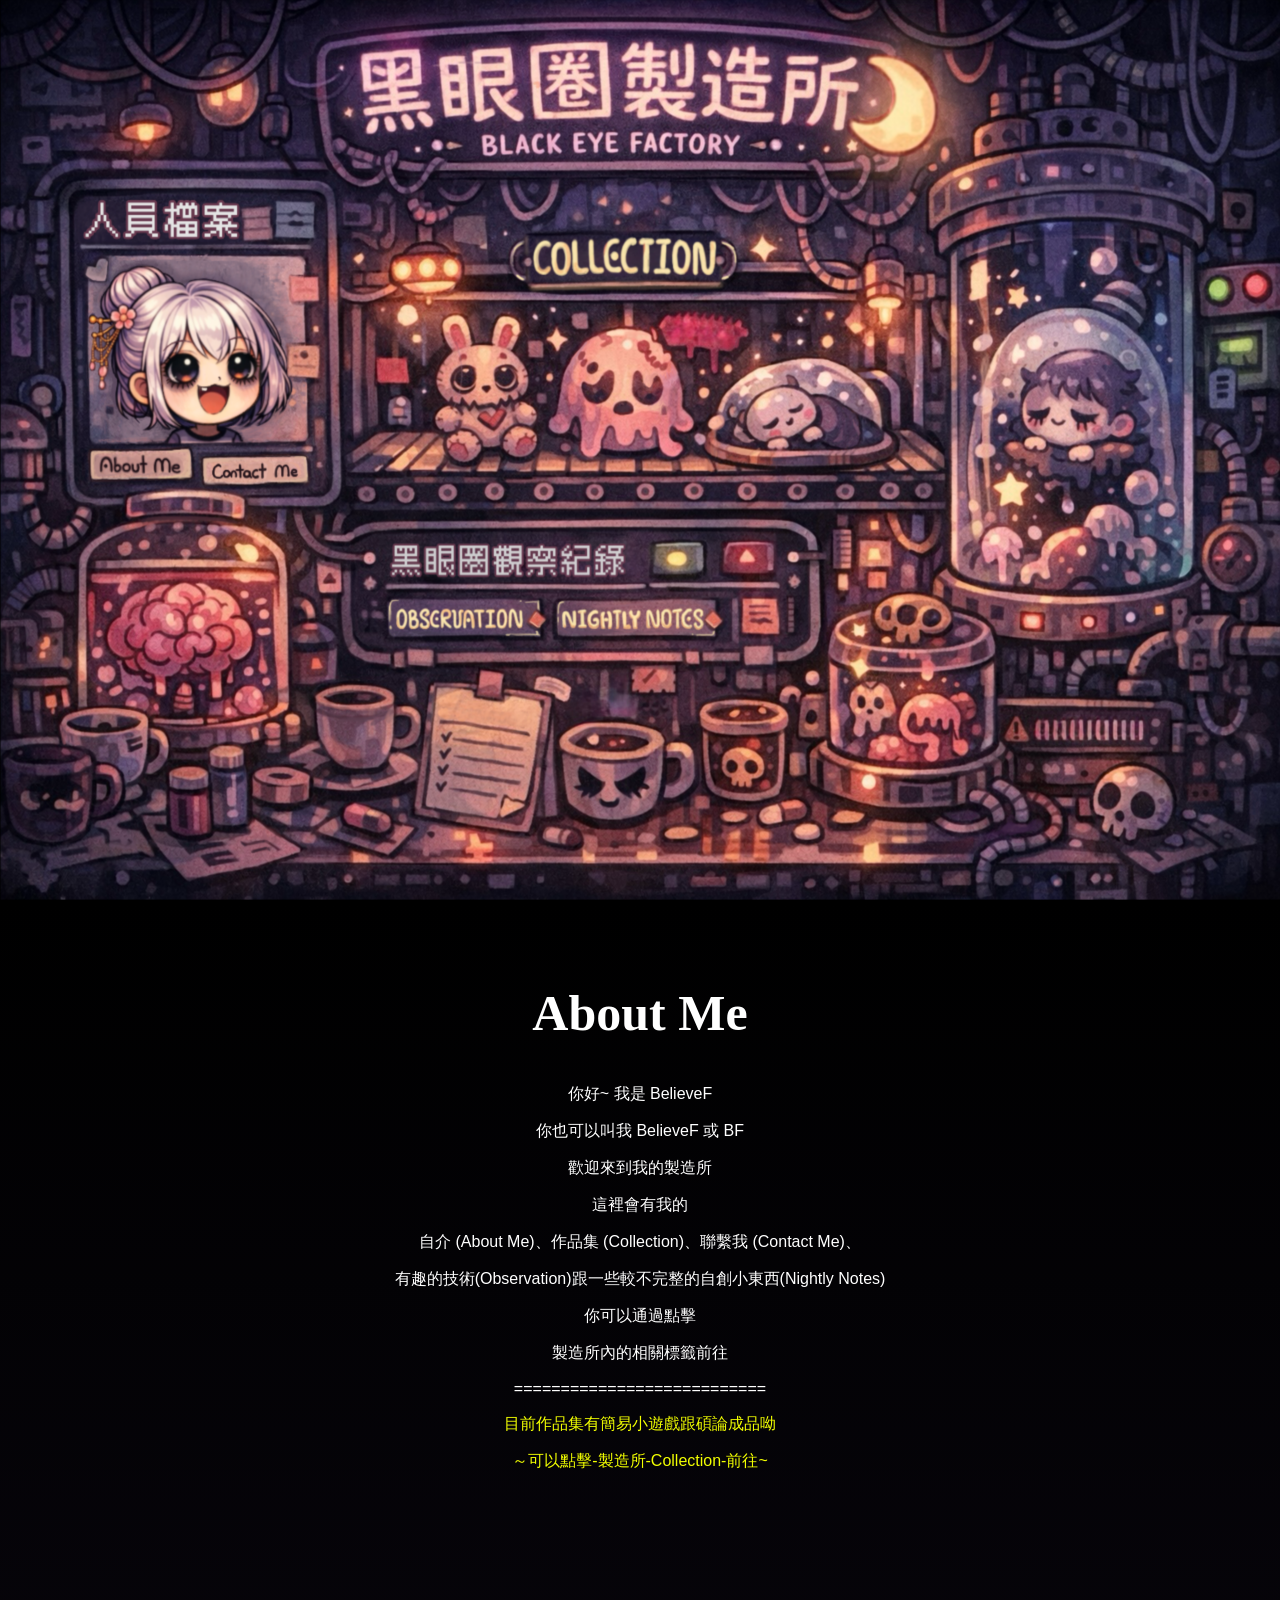
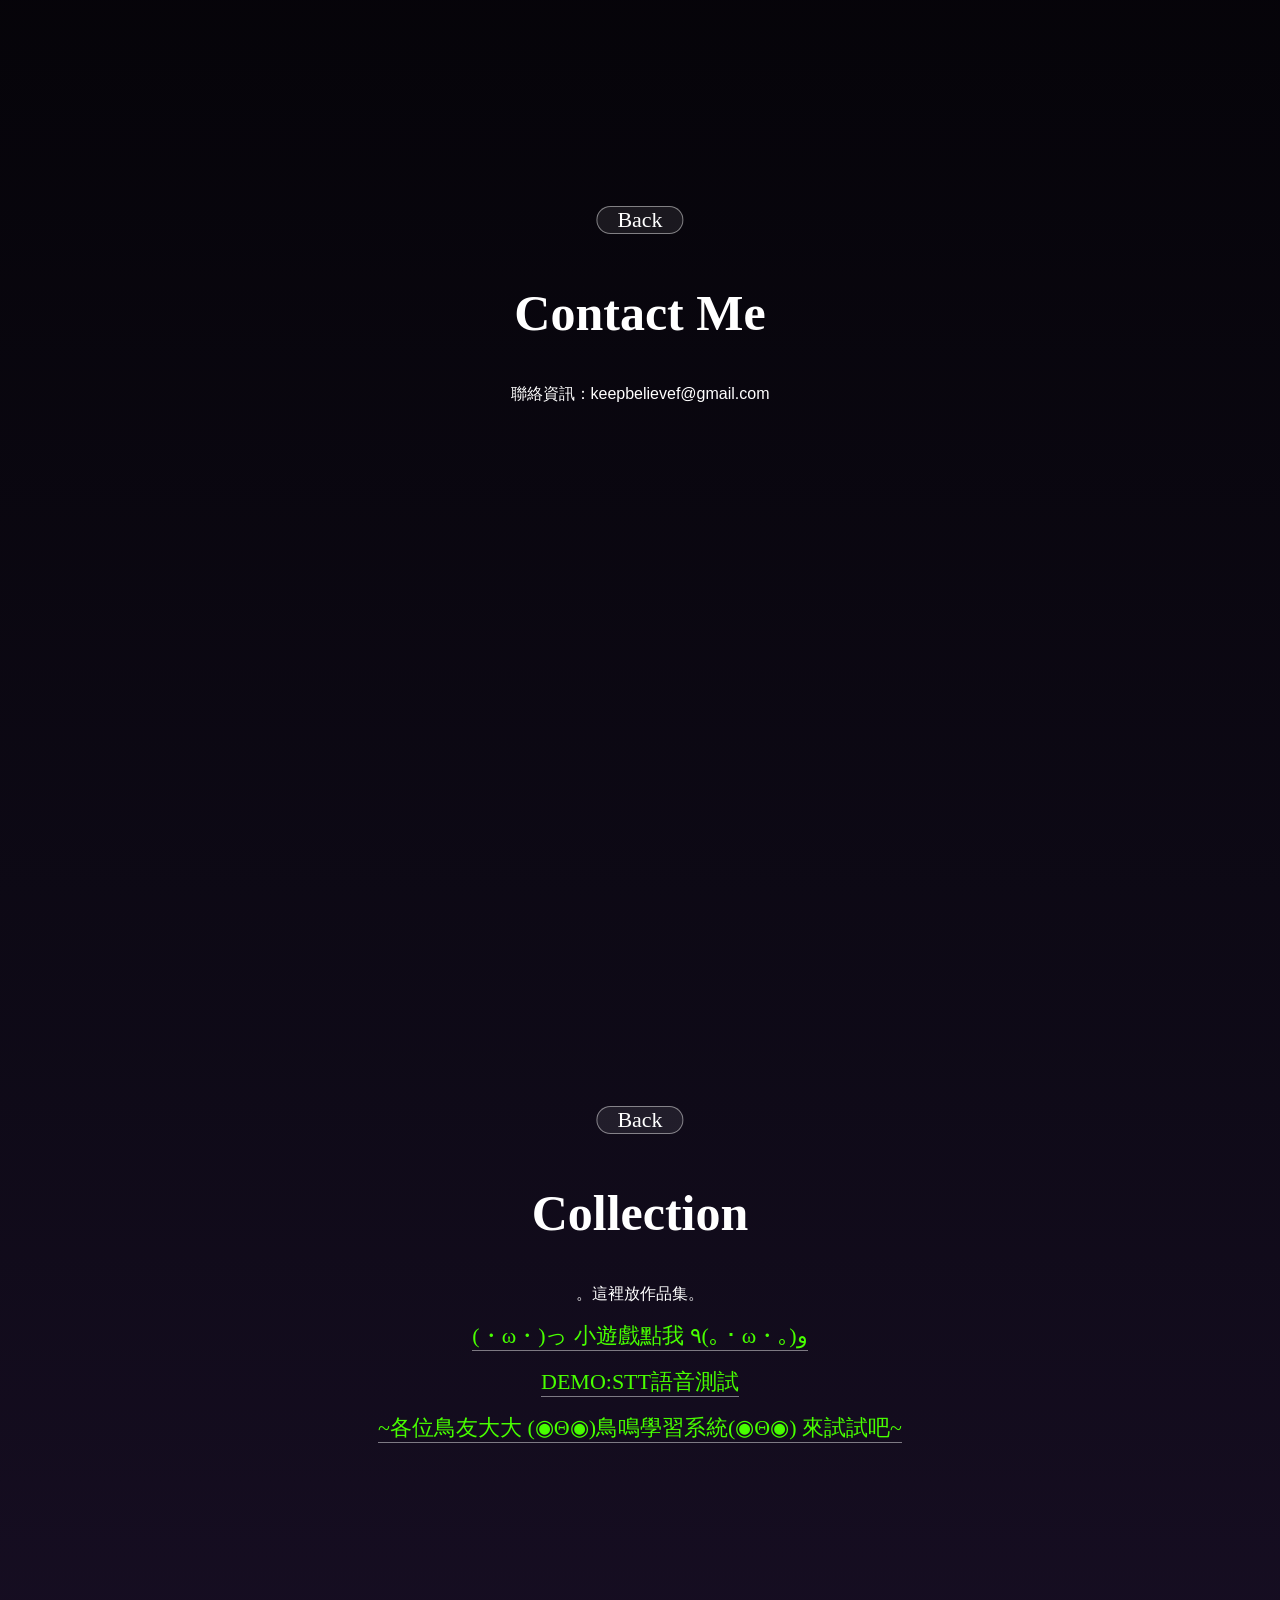
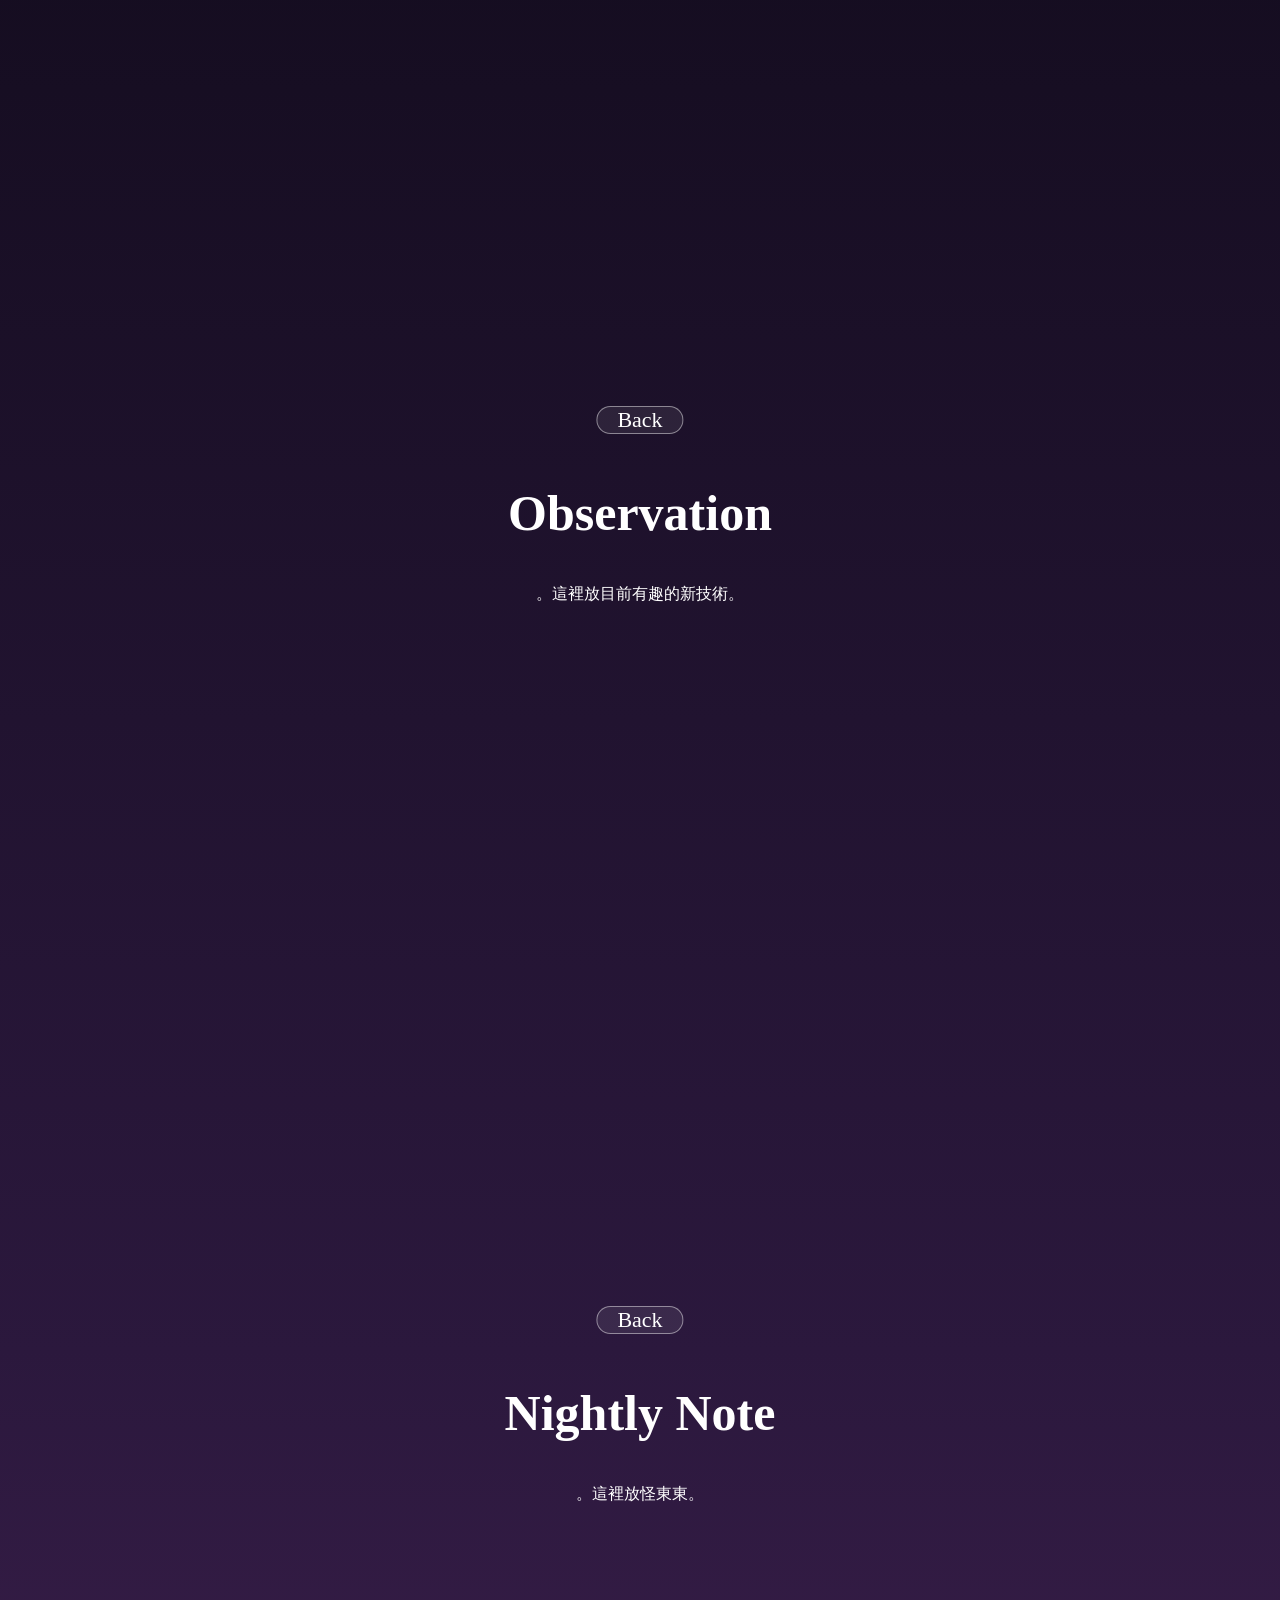
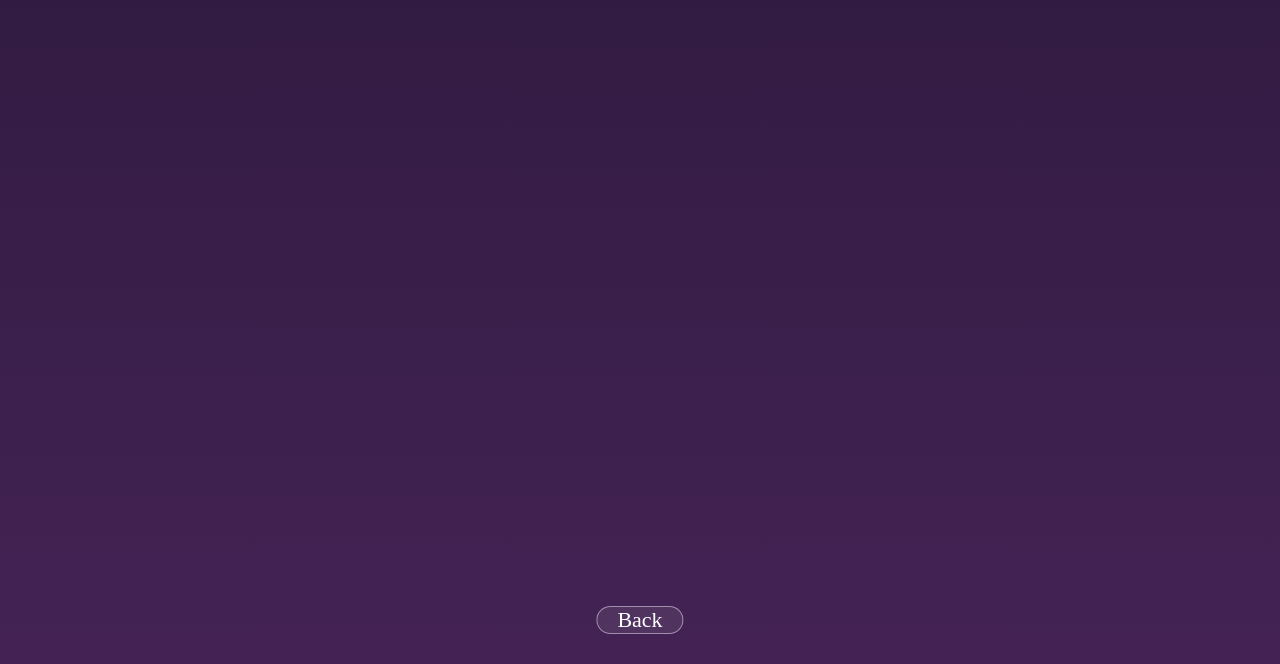
==== index.html @ 5262e056 "BF的黑眼圈製造所" ====
<!DOCTYPE html>
<html lang="zh-Hant">
    
<head>
    <!-- 設定網頁文字編碼，避免中文亂碼 -->
    <meta charset="utf-8" />
    <!-- 讓網頁在手機、平板、電腦上都能正常縮放 -->
    <meta name="viewport" content="width=device-width, initial-scale=1" />
    <!-- 瀏覽器分頁左上角的小圖示 -->
    <link rel="icon" href="./assets/BF_Avatar_Icon.png" />
    <!-- 網頁標題 -->
    <title>KeepBelieveF 的黑眼圈製造所</title>
    <!-- 連接外部 CSS 樣式表 -->
    <link rel="stylesheet" href="styles.css" />
</head>

<body>
    <!-- 整個頁面的主要內容外層 -->
    <main class="Page">
        <!-- 首頁主視覺區塊 -- 背景圖和 SVG 按鈕層都放在這裡 -->
        <section id="HeroPage" class="HeroPage">
            <!-- 主背景圖 -->
            <img
            class="MainBackground"
            src="./assets/1920x1080/BEF_MainBackground_1920x1080.png"
            alt="主背景圖" />
            <!-- SVG 按鈕熱區圖層 -- 這層會疊在背景圖上面 -- viewBox 要跟你的背景設計座標一致，這裡用 1920 x 1080 -->
            <svg
            class="ButtonLayer"
            viewBox="0 0 1920 1080"
            preserveAspectRatio="none"
            aria-label="按鈕或互動圖層">
                <!-- 月亮動次動 -->
                <image href="./assets/1920x1080/BEF_Amin_Star_1920x1080.png"
                class="FloatingDecoration"
                x="-130"
                y="-470"
                width="2100"
                height="2100"
                preserveAspectRatio="xMidYMid meet" 
                alt="裝飾動圖" />
                <!-- 按鈕熱區 -- 點擊後會跳到下面 id= 的區塊 -->
                <a href="#AboutMe" class="AboutTheButton" aria-label="About Me">
                    <rect
                    class="ButtonShape"
                    x="135"
                    y="538"
                    width="153"
                    height="40"
                    rx="10"></rect></a>
                <a href="#ContactMe" class="AboutTheButton" aria-label="Contact Me">
                    <rect
                    class="ButtonShape"
                    x="300"
                    y="543"
                    width="163"
                    height="40"
                    rx="10"></rect></a>
                <a href="#Collection" class="AboutTheButton" aria-label="Collection">
                    <rect
                    class="ButtonShape"
                    x="800"
                    y="280"
                    width="280"
                    height="70"
                    rx="10"></rect></a>
                <a href="#Observation" class="AboutTheButton" aria-label="Observation">
                    <rect
                    class="ButtonShape"
                    x="580"
                    y="718"
                    width="240"
                    height="46"
                    rx="10"></rect></a>
                <a href="#NightlyNote" class="AboutTheButton" aria-label="NightlyNote">
                    <rect
                    class="ButtonShape"
                    x="832"
                    y="719"
                    width="252"
                    height="46"
                    rx="10"></rect></a>
            </svg>
        </section>
        
        <!-- 熱區內容區 -- 上面的熱區點下去，會跳到這裡 -->
        <div class="AllContentArea">
            <section id="AboutMe" class="ContentSection">
                <div class="ContentSectionInner">
                    <center>
                        <h1>About Me</h1>
                        <div class="EngilshStyleSetting_1">
                            <p>你好~ 我是 BelieveF</p>
                            <p>你也可以叫我 BelieveF 或 BF</p>
                            <p>歡迎來到我的製造所</p>
                            <p>這裡會有我的</p>
                            </p>自介 (About Me)、作品集 (Collection)、聯繫我 (Contact Me)、</p>
                            </p>有趣的技術(Observation)跟一些較不完整的自創小東西(Nightly Notes)</p>
                            <p>你可以通過點擊</p>
                            <p>製造所內的相關標籤前往</p>
                            <p>===========================</p>
                            <div class="ForImportantColor_1">
                            <p>目前作品集有簡易小遊戲跟碩論成品呦</p>
                            <p>～可以點擊-製造所-Collection-前往~</p>
                            </div>
                        </div>
                    </center>
                </div>
                <center><a href="#HeroPage" class="BackToHeroPageBotton">Back</a></center>
            </section>

            <section id="ContactMe" class="ContentSection">
                <div class="ContentSectionInner">
                    <center>
                        <h1>Contact Me</h1>
                        <div class="EngilshStyleSetting_1">
                            <p>聯絡資訊：keepbelievef@gmail.com</p>
                        </div>
                    </center>
                </div>    
                <center><a href="#HeroPage" class="BackToHeroPageBotton">Back</a></center>
            </section>
            
            <section id="Collection" class="ContentSection">
                <div class="ContentSectionInner">
                    <center>
                        <h1>Collection</h1>
                        <p>。這裡放作品集。</p>
                        <!--  小遊戲連結1 -->
                        <p><a href="tetris.html" class="MiniGameLink">(・ω・)っ 小遊戲點我 ٩(｡・ω・｡)و</a></p>
                        <p><a href="TalkTesting.html" class="MiniGameLink">DEMO:STT語音測試</a></p>
                        <p><a href="https://bbxr.org/~std50/" class="MiniGameLink">~各位鳥友大大 (◉Θ◉)鳥鳴學習系統(◉Θ◉) 來試試吧~</p>
                    </center>                    
                </div>
                <center><a href="#HeroPage" class="BackToHeroPageBotton">Back</a></center>
            </section>
            
                <section id="Observation" class="ContentSection">
                    <div class="ContentSectionInner">
                        <center>
                            <h1>Observation</h1>
                            <p>。這裡放目前有趣的新技術。</p>
                        </center>
                    </div>
                <center><a href="#HeroPage" class="BackToHeroPageBotton">Back</a></center>
            </section>
            
            <section id="NightlyNote" class="ContentSection">
                <div class="ContentSectionInner">
                    <center>
                        <h1>Nightly Note</h1>
                        <p>。這裡放怪東東。</p>
                    </center>                
                </div>
                <center><a href="#HeroPage" class="BackToHeroPageBotton">Back</a></center>
            </section>
        </div>

    </main>

</body>

</html>
---- styles.css ----
html, body{
    margin: 0;
    padding: 0;
    width: 100%;
    height: 100%;
    background-color: black; /* 整個頁面背景改黑色 */
}
/* 避免尺寸計算亂掉 */
*{                           /*萬用選擇器--整個頁面所有元素都套用*/
    box-sizing: border-box;
    cursor: url("assets/BEF_Cursor_64x64_Min.png") 2 2, auto;  /*設定滑鼠游標樣式 -- x=0 y=0 是用圖片的左上角當成點擊點*/
}

/* 整個首頁主視覺區，當作定位基準 */
.HeroPage{
    position: relative;
    width: 100%;
    height: 100vh;
    overflow: hidden;
    background-color: black;
}
/* 背景圖：拉伸 */
.MainBackground{
    position: absolute;
    top: 0;
    left: 0;
    display: block;
    width: 100%;
    height: 100%;
    object-fit: fill;      /* 保持比例，完整顯示 */
    object-position: center;  /* 置中 */
}

/*動圖*/
.FloatingDecoration{
    transform-box: fill-box;
    transform-origin: center center;
    animation: MoonSwing 5.5s ease-in-out infinite;
    pointer-events: none;
}
@keyframes MoonSwing{
    0%{
        transform: rotate(-0.5deg);
    }
    50%{
        transform: rotate(0.8deg);
    }
    100%{
        transform: rotate(-0.5deg);
    }
}

/* SVG 按鈕層，整層蓋在背景圖上 */
.ButtonLayer{
    position: absolute;
    top: 0;
    left: 0;
    width: 100%;
    height: 100%;
    z-index: 3;
}
/* 先保留你測試按鈕熱區的樣式 */
.ButtonShape{
    fill: rgba(255, 255, 255, 0);/* 底色色彩透明 */
    stroke: rgba(255, 255, 255, 0);/* 外框色彩透明 */
    stroke-width: 2;
}

/* 下面內容區 -- 各要一同設定時 */
.AllContentArea{
background: linear-gradient(
    to bottom,
    #000000d8 0%,
    #100b1ae1 38%,
    #1a1028d1 50%,
    #2b183d 80%,
    #442354 100%
);
    padding-top: 5%;
}
/* 下面內容區 -- 每區單獨設定 */
.ContentSection{
    /*background-color: black;*/
    position: relative;
    width: 100%;
    min-height: 100vh;
    color: white;
    padding: 20px 20px 40px 20px;
    box-sizing: border-box;
    h1{
        margin-top: -5px;
        font-size: 50px;
    }
    p{
        font-size: 16px;
    }
}
.ContentSectionInner{
    width: 100%;
    padding: 5px 30px 10px 30px;
    box-sizing: border-box;
}

.BackToHeroPageBotton{
    position: absolute; /* Back 可以直接貼在這個區塊底部 */
    left: 50%; /* 先移到中間 */
    bottom: 30px; /* 離底部 30px */
    transform: translateX(-50%); /* 再往左拉自己一半，變成真正置中 */
    display: inline-block;
    margin-top: 20px;
    padding: 0px 20px;
    font-size: 22px;
    color: white;
    text-decoration: none;
    background-color: rgba(255, 255, 255, 0.08);
    border: 1px solid rgba(255, 255, 255, 0.45);
    border-radius: 999px;
}

.EngilshStyleSetting_1{ /* 英文字風格_1 */
    font-family: "Comic Sans MS", sans-serif;
    size: 20px;
}
.ForImportantColor_1{/* 重要文字的顏色_1 */
    color: #f2ff00;
    size: 20px;
}

/* 小遊戲點我的樣式 */
.MiniGameLink{
    color: rgb(72, 255, 0);
    font-size: 22px;
    text-decoration: none;
    border-bottom: 1px solid rgba(255,255,255,0.45);
    padding-bottom: 2px;
    transition: 0.2s ease;
}
.MiniGameLink:hover{
    color: #f2ff00;
    border-bottom: 1px solid rgba(251, 255, 0, 0.9);
}


/* 色卡測試 */
/* 
background: linear-gradient(
    to bottom,
    #3b2354 0%,
    #2a183d 28%,
    #1a1028 55%,
    #0b0812 82%,
    #000000 100%
);
background: linear-gradient(
    to bottom,
    #4a243f 0%,
    #32182d 30%,
    #1d101c 58%,
    #0b070c 84%,
    #000000 100%
);
background: linear-gradient(
    to bottom,
    #2d2a5a 0%,
    #201d42 30%,
    #15122b 58%,
    #090814 84%,
    #000000 100%
);
background: linear-gradient(
    to bottom,
    #5a2f5c 0%,
    #3f2143 30%,
    #241428 58%,
    #0d090f 84%,
    #000000 100%
);
background: linear-gradient(
    to bottom,
    #312046 0%,
    #221731 30%,
    #16101f 58%,
    #09070d 84%,
    #000000 100%
);
background: linear-gradient(
    to bottom,
    #4b2d46 0%,
    #342033 28%,
    #21141d 55%,
    #0d090c 82%,
    #000000 100%
);
*/
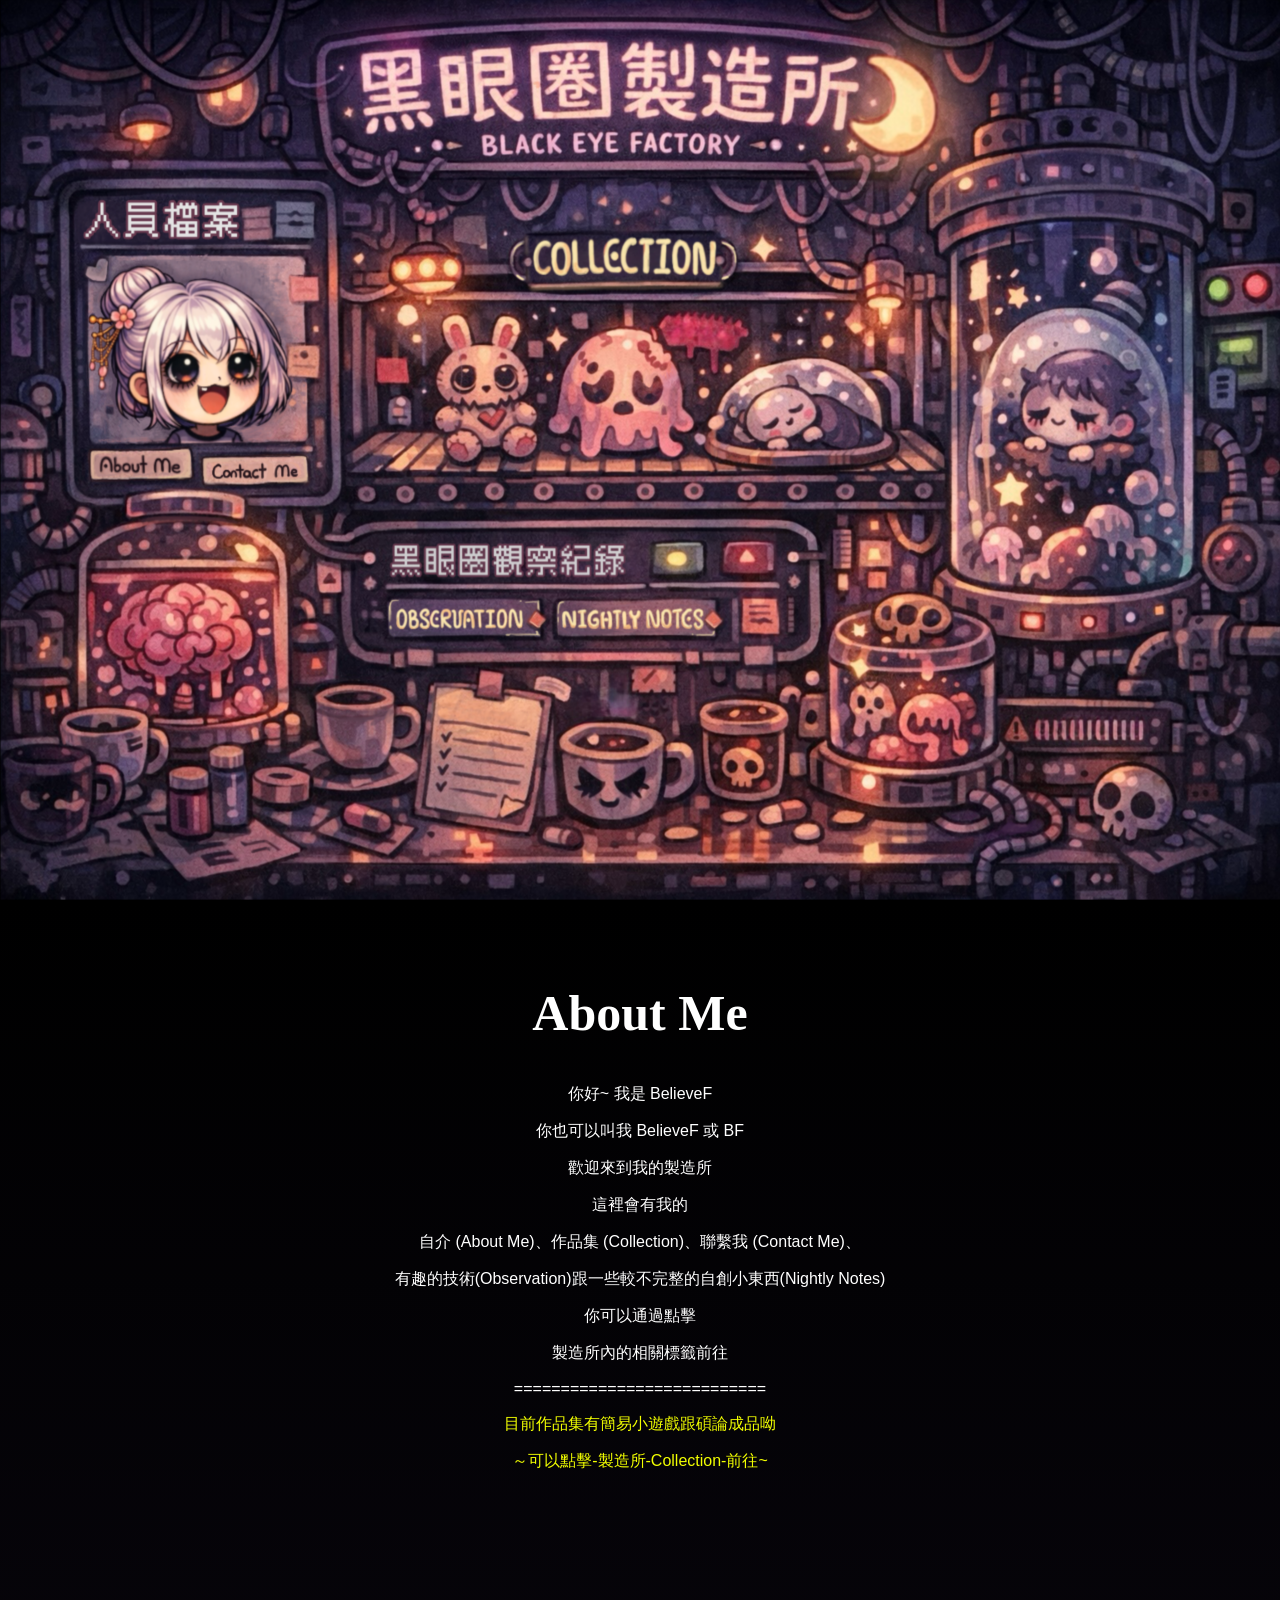
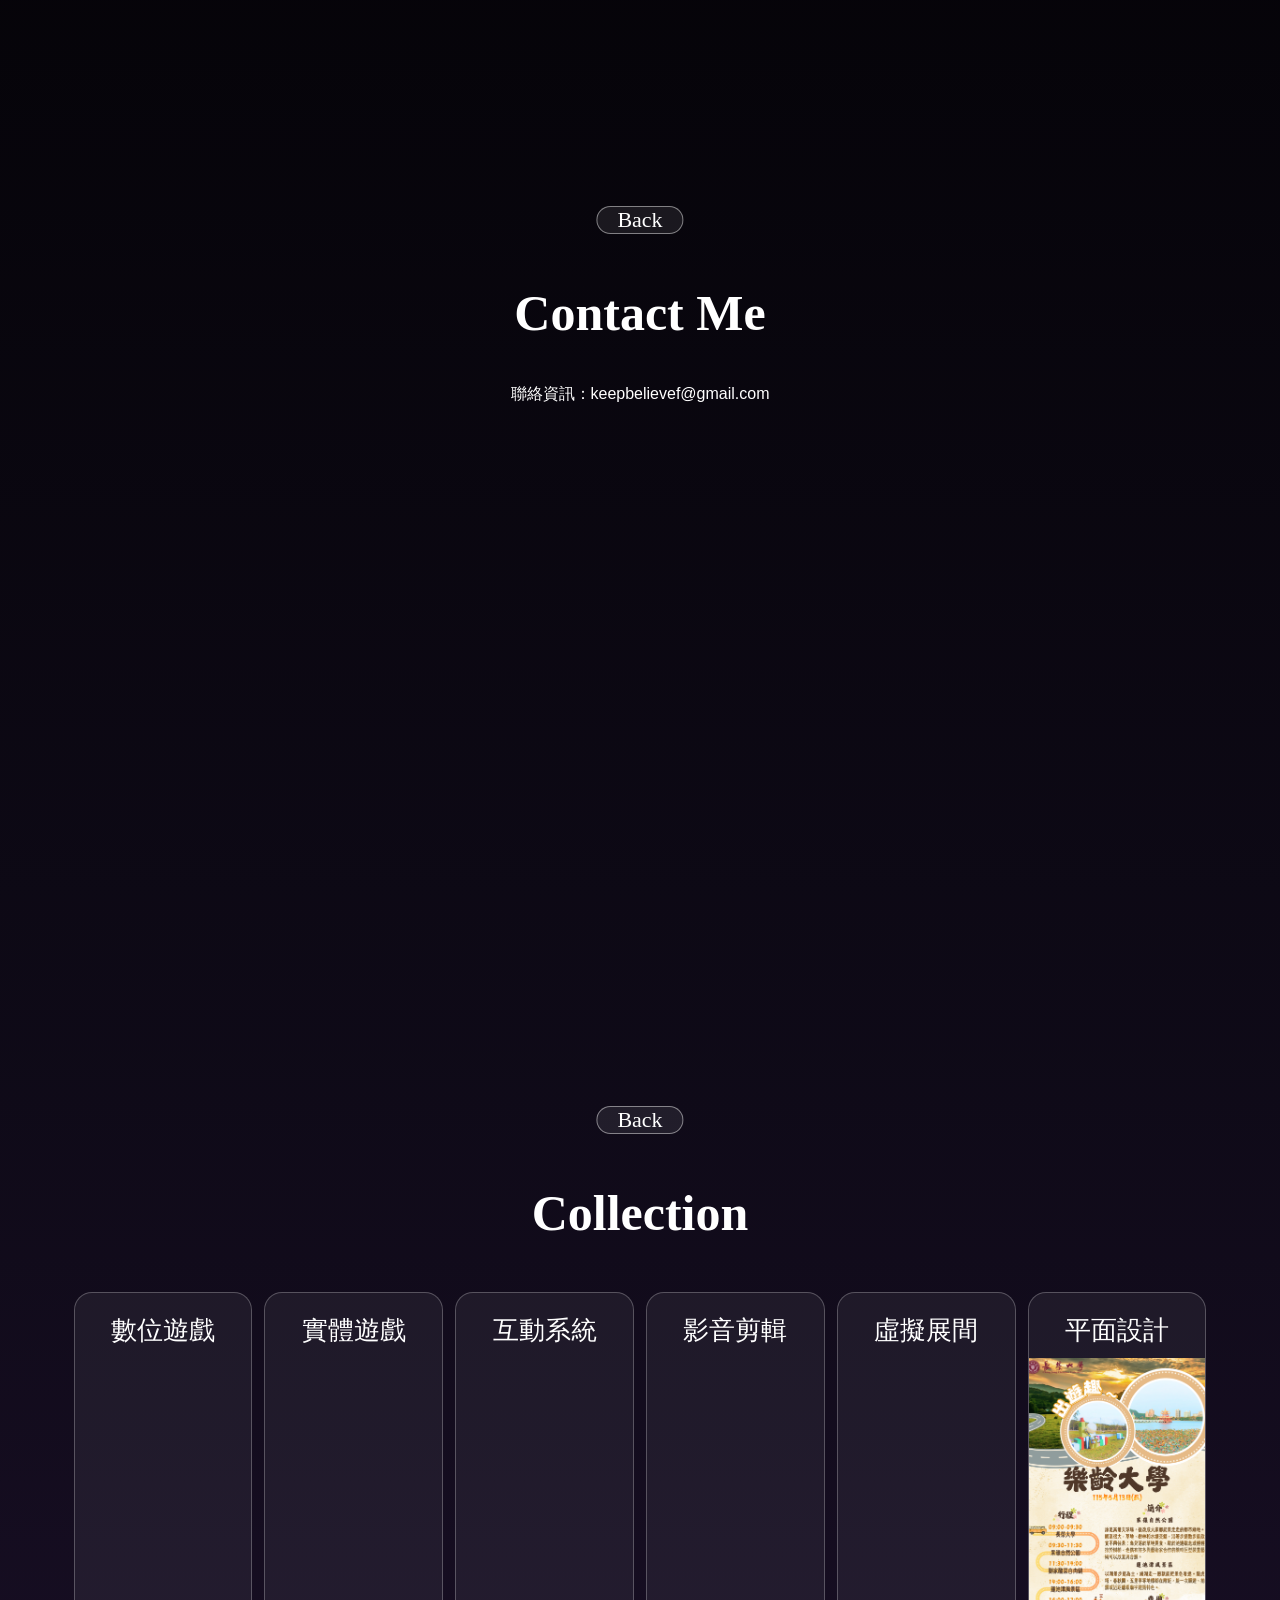
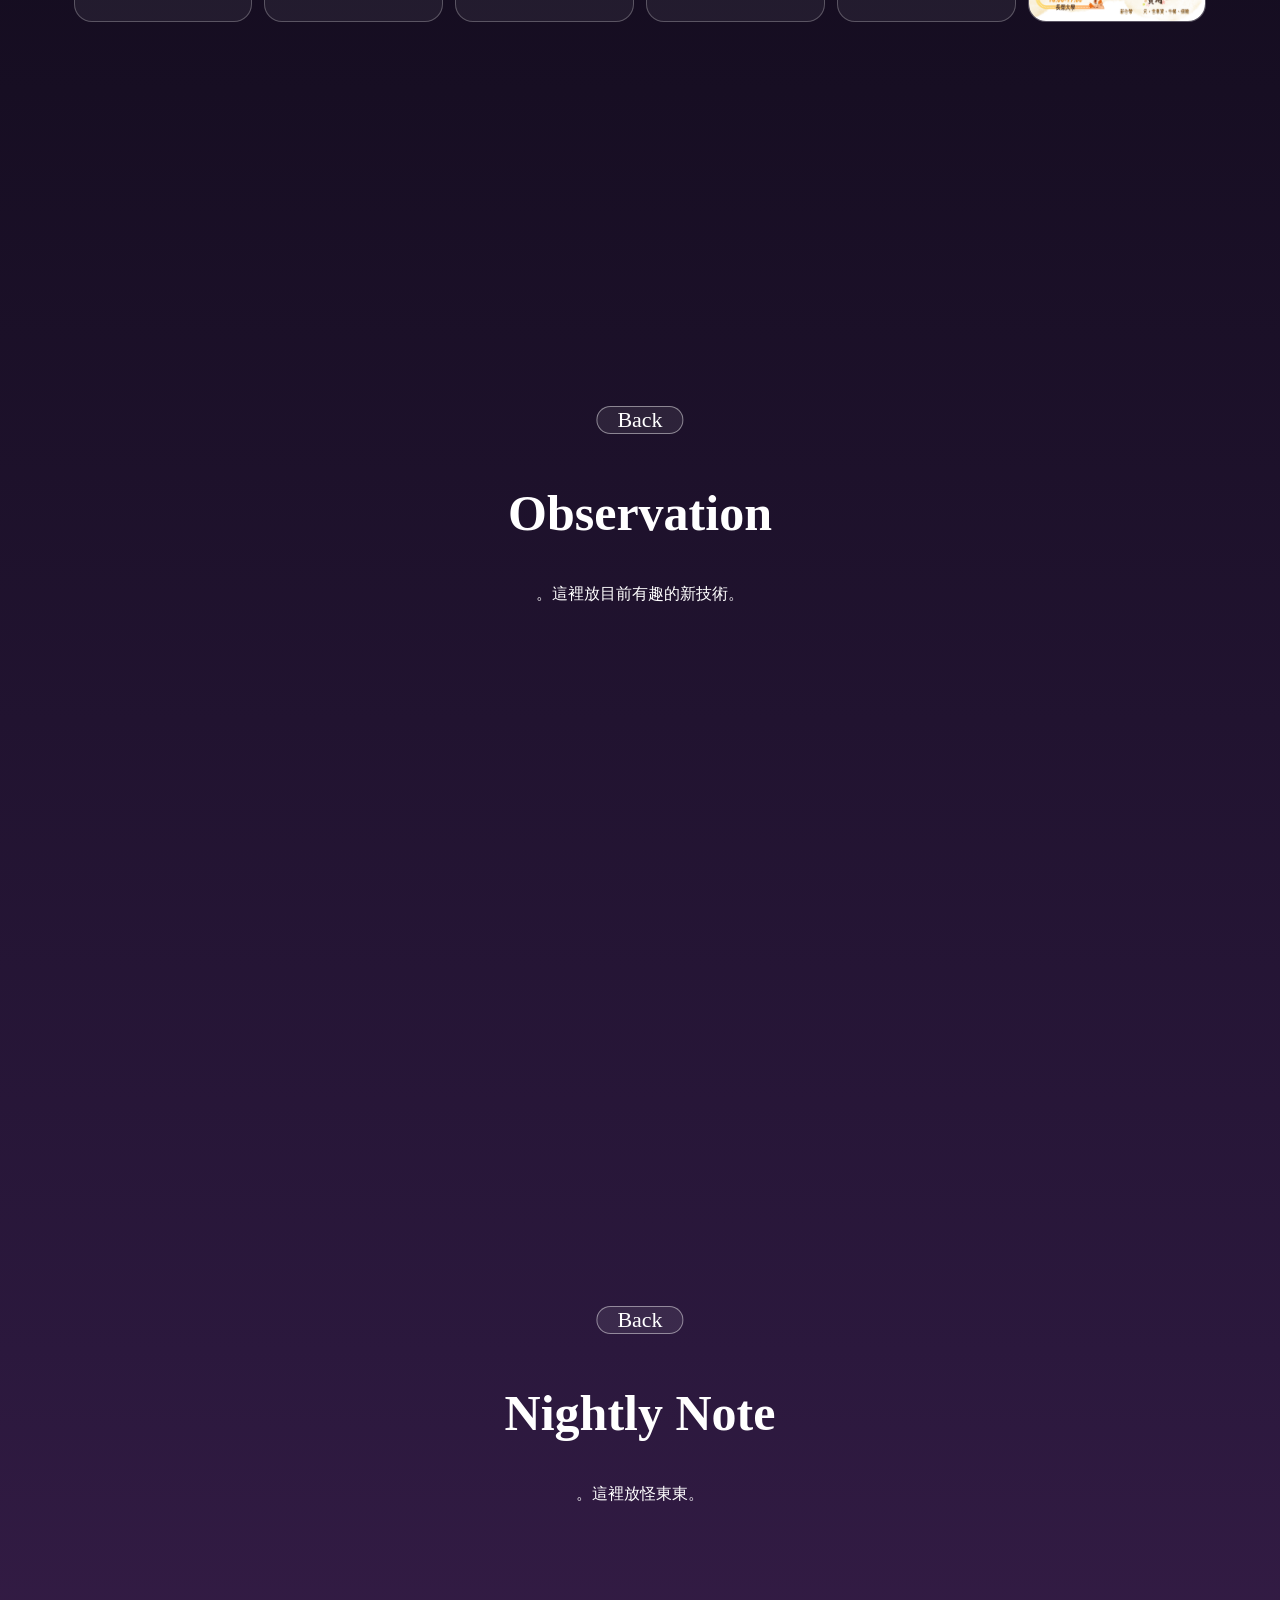
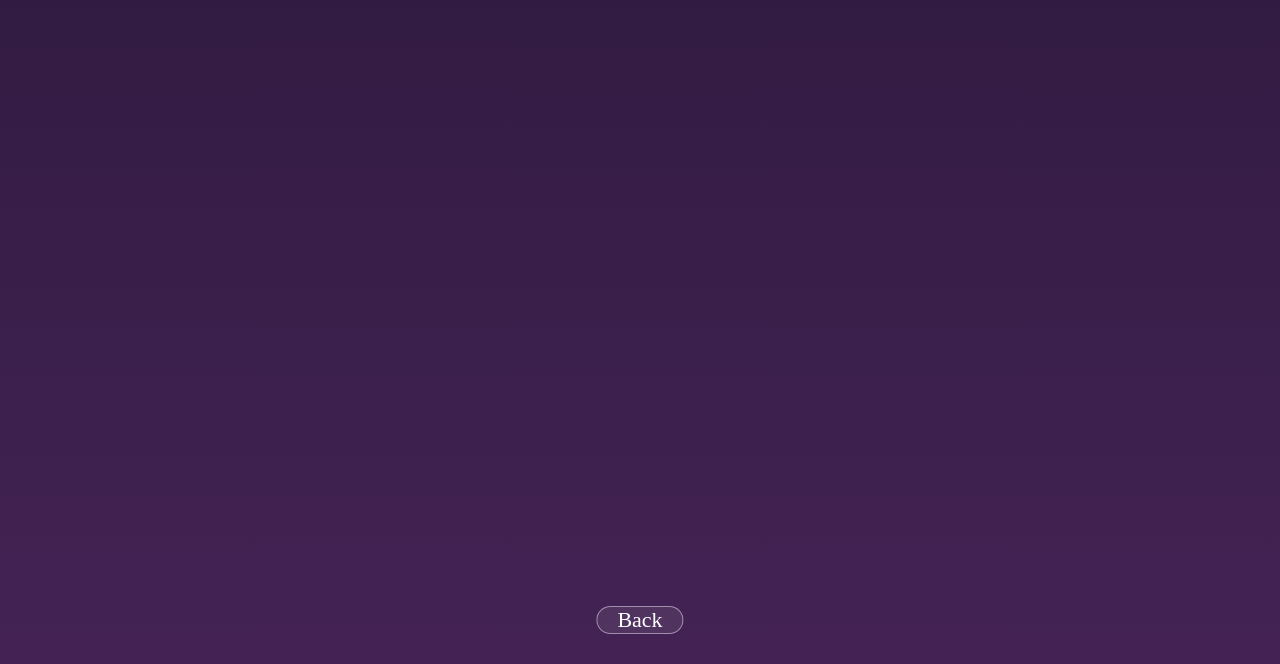
==== commit b8d189f5: "作品集大更新" ====
--- a/index.html
+++ b/index.html
@@ -123,19 +123,106 @@
             
             <section id="Collection" class="ContentSection">
                 <div class="ContentSectionInner">
-                    <center>
-                        <h1>Collection</h1>
-                        <p>。這裡放作品集。</p>
-                        <!--  小遊戲連結1 -->
-                        <p><a href="tetris.html" class="MiniGameLink">(・ω・)っ 小遊戲點我 ٩(｡・ω・｡)و</a></p>
-                        <p><a href="TalkTesting.html" class="MiniGameLink">DEMO:STT語音測試</a></p>
-                        <p><a href="https://bbxr.org/~std50/" class="MiniGameLink">~各位鳥友大大 (◉Θ◉)鳥鳴學習系統(◉Θ◉) 來試試吧~</p>
-                    </center>                    
+                    <h1 class="CollectionTitle">Collection</h1>
+                    <div class="CollectionCards">
+
+                        <!-- 數位遊戲 -->
+                        <div class="CollectionCard" data-category="digital">
+                            <iframe
+                                class="CollectionCardVideo"
+                                src="https://www.youtube.com/embed/nrSEujO8eMo?autoplay=1&mute=1&loop=1&playlist=nrSEujO8eMo&controls=0&playsinline=1"
+                                title="數位遊戲"
+                                allow="autoplay; encrypted-media">
+                            </iframe>
+
+                            <span>數位遊戲</span>
+                        </div>
+
+
+                        <!-- 實體遊戲 -->
+                        <div class="CollectionCard" data-category="boardgame">
+                            <iframe
+                                class="CollectionCardVideo"
+                                src="https://www.youtube.com/embed/Iu0oEmscBi4?autoplay=1&mute=1&loop=1&playlist=Iu0oEmscBi4&controls=0&playsinline=1"
+                                title="實體遊戲"
+                                allow="autoplay; encrypted-media">
+                            </iframe>
+
+                            <span>實體遊戲</span>
+                        </div>
+
+                        <!-- 互動系統 -->
+                        <div class="CollectionCard" data-category="interactive">
+
+                            <iframe
+                                class="CollectionCardVideo"
+                                src="https://www.youtube.com/embed/yjhtHv-y3pU?autoplay=1&mute=1&loop=1&playlist=yjhtHv-y3pU&controls=0&playsinline=1"
+                                title="互動系統"
+                                allow="autoplay; encrypted-media">
+                            </iframe>
+
+                            <span>互動系統</span>
+                        </div>
+
+                        <!-- 影音剪輯 -->
+                        <div class="CollectionCard" data-category="video">
+                            <iframe
+                                class="CollectionCardVideo"
+                                src="https://www.youtube.com/embed/-NbW2Zpxgjo?autoplay=1&mute=1&loop=1&playlist=-NbW2Zpxgjo&controls=0&playsinline=1"
+                                title="影音剪輯"
+                                allow="autoplay; encrypted-media">
+                            </iframe>
+
+                            <span>影音剪輯</span>
+                        </div>
+
+
+                        <!-- 虛擬展間 -->
+                        <div class="CollectionCard" data-category="exhibition">
+
+                            <iframe
+                                class="CollectionCardVideo"
+                                src="https://www.youtube.com/embed/jSLseRZ7X58?autoplay=1&mute=1&loop=1&playlist=jSLseRZ7X58&controls=0&playsinline=1"
+                                title="虛擬展間"
+                                allow="autoplay; encrypted-media">
+                            </iframe>
+
+                            <span>虛擬展間</span>
+                        </div>
+
+
+                        <!-- 平面設計 -->
+                        <div class="CollectionCard" data-category="graphic">
+
+                            <img
+                                class="CollectionCardImage"
+                                src="./assets/work/平面設計/photo_樂齡大學.png"
+                                alt="平面設計">
+
+                            <span>平面設計</span>
+                        </div>
+
+                    </div>
                 </div>
-                <center><a href="#HeroPage" class="BackToHeroPageBotton">Back</a></center>
-            </section>
+                <center>
+                    <a href="#HeroPage" class="BackToHeroPageBotton">Back</a>
+                </center>
+            </section>
+
+
+<!-- 作品放大展示區 -->
+<div id="CollectionModal" class="CollectionModal">
+    <div class="CollectionModalBox">
+        <button id="CollectionClose" class="CollectionClose">×</button>
+
+        <h2 id="CollectionModalTitle"></h2>
+
+        <div id="CollectionGallery" class="CollectionGallery">
+        </div>
+    </div>
+</div>
             
-                <section id="Observation" class="ContentSection">
+            <section id="Observation" class="ContentSection">
                     <div class="ContentSectionInner">
                         <center>
                             <h1>Observation</h1>
@@ -157,7 +244,7 @@
         </div>
 
     </main>
-
+    <script src="Style.js"></script>
 </body>
 
 </html>
--- a/styles.css
+++ b/styles.css
@@ -140,6 +140,311 @@
     border-bottom: 1px solid rgba(251, 255, 0, 0.9);
 }
 
+/* =========================
+   Collection
+========================= */
+
+.CollectionTitle{
+    text-align: center;
+}
+.CollectionCards{
+    width: 96%;
+    margin: 50px auto 100px auto;
+    display: grid;
+    grid-template-columns: repeat(6, minmax(0, 1fr));
+    gap: 12px;
+}
+.CollectionCard{
+    position: relative;
+    height: 330px;
+    border: 1px solid rgba(255,255,255,0.25);
+    border-radius: 18px;
+    background: rgba(255,255,255,0.06);
+    color: white;
+    font-size: 26px;
+    cursor: pointer;
+    overflow: hidden;
+    transition:
+        transform 0.25s ease,
+        background 0.25s ease;
+}
+.CollectionCard:hover{
+    transform: translateY(-10px) scale(1.02);
+    background: rgba(255,255,255,0.12);
+}
+.CollectionCard span{
+    position: absolute;
+    left: 0;
+    top: 20px;
+    width: 100%;
+    text-align: center;
+}
+.CollectionCardVideo,
+.CollectionCardImage{
+    position: absolute;
+
+    left: 0;
+    bottom: 0;
+
+    width: 100%;
+    height: calc(100% - 65px);
+
+    border: none;
+
+    object-fit: cover;
+
+    pointer-events: none;
+}
+
+.CollectionCardVideo{
+    transform: scale(1.02);
+}
+
+.CollectionCard span{
+    z-index: 3;
+}
+
+/* =========================
+   Collection 放大畫面
+========================= */
+.CollectionModal{
+    position: fixed;
+    inset: 0;
+
+    z-index: 5000;
+
+    display: flex;
+    justify-content: center;
+    align-items: center;
+
+    padding: 4vh 4vw;
+
+    /* 背景不要壓這麼黑 */
+    background: rgba(0, 0, 0, 0.55);
+
+    opacity: 0;
+    visibility: hidden;
+    pointer-events: none;
+
+    transition:
+        opacity 0.2s ease,
+        visibility 0.2s ease;
+}
+
+.CollectionModal.is-open{
+    opacity: 1;
+    visibility: visible;
+    pointer-events: auto;
+}
+
+
+.CollectionModalBox{
+    position: relative;
+
+    width: min(1550px, 94vw);
+    height: auto;
+    max-height: 88vh;
+
+    /* 標題往上移，所以這裡縮小上方 padding */
+    padding: 20px 42px 32px 42px;
+
+    overflow-y: auto;
+    overscroll-behavior: contain;
+
+    border: 1px solid rgba(255,255,255,0.32);
+    border-radius: 24px;
+
+    /* 大框本身也亮一點 */
+    background: rgba(46, 27, 63, 0.96);
+
+    color: white;
+
+    opacity: 0;
+
+    transform:
+        perspective(1200px)
+        rotateY(-90deg)
+        scale(0.68);
+}
+
+
+/* 打開時：翻面 + 放大 */
+.CollectionModal.is-open .CollectionModalBox{
+    animation: CollectionModalOpen 0.42s
+        cubic-bezier(0.2, 0.8, 0.2, 1)
+        forwards;
+}
+
+
+@keyframes CollectionModalOpen{
+
+    0%{
+        opacity: 0;
+
+        transform:
+            perspective(1200px)
+            rotateY(-90deg)
+            scale(0.68);
+    }
+
+    100%{
+        opacity: 1;
+
+        transform:
+            perspective(1200px)
+            rotateY(0deg)
+            scale(1);
+    }
+
+}
+
+
+/* 分類名稱 */
+.CollectionModalBox h2{
+    margin: 0;
+    padding: 0 0 10px 0;
+    font-size: 42px;
+    text-align: center;
+    /* 標題下面的線 */
+    border-bottom: 1px solid rgba(255,255,255,0.22);
+}
+
+/* 叉叉 */
+.CollectionClose{
+    position: absolute;
+    top: 10px;
+    right: 18px;
+    z-index: 10;
+    border: none;
+    background: transparent;
+    color: white;
+    font-size: 38px;
+    cursor: pointer;
+}
+
+
+/* 作品展示牆 */
+.CollectionGallery{
+    display: grid;
+    grid-template-columns: repeat(5, minmax(0, 1fr));
+
+    gap: 18px;
+
+    margin-top: 16px;
+}
+
+
+.CollectionMedia{
+    width: 100%;
+
+    overflow: hidden;
+}
+
+
+.CollectionMediaVisual{
+    display: block;
+
+    width: 100%;
+
+    aspect-ratio: 16 / 9;
+
+    object-fit: cover;
+
+    border: none;
+
+    border-radius: 10px;
+
+    background: rgba(255,255,255,0.05);
+}
+.CollectionMediaVisual.is-contain{
+    object-fit: contain;
+    background: rgba(0,0,0,0.28);
+}
+
+.CollectionMediaTitle{
+    margin-top: 6px;
+
+    color: white;
+
+    font-size: 16px;
+
+    line-height: 1.35;
+
+    text-align: center;
+}
+
+
+.CollectionMediaPlaceholder{
+    display: flex;
+
+    width: 100%;
+
+    aspect-ratio: 16 / 9;
+
+    align-items: center;
+    justify-content: center;
+
+    border-radius: 10px;
+
+    background: rgba(255,255,255,0.06);
+
+    color: rgba(255,255,255,0.55);
+
+    font-size: 14px;
+}
+
+
+/* 手機 */
+@media (max-width: 800px){
+    .CollectionCards{
+        width: 90%;
+        max-width: 560px;
+        margin: 35px auto 100px auto;
+        grid-template-columns: 1fr;
+        gap: 12px;
+    }
+    .CollectionCard{
+        width: 100%;
+        height: 180px;
+    }
+    .CollectionCard span{
+        top: 8px;
+    }
+    .CollectionGallery{
+        grid-template-columns: 1fr;
+    }
+    .CollectionModalBox{
+        width: 94vw;
+        height: auto;
+        max-height: 88vh;
+        padding: 45px 20px 25px 20px;
+    }
+}
+
+.CollectionCard{
+    transform-style: preserve-3d;
+}
+.CollectionCard.is-flipping{
+    animation: CollectionCardFlip 0.4s ease forwards;
+}
+
+@keyframes CollectionCardFlip{
+
+    0%{
+        transform: translateY(0) scale(1) rotateY(0deg);
+        opacity: 1;
+    }
+
+    50%{
+        transform: translateY(-8px) scale(1.08) rotateY(90deg);
+        opacity: 1;
+    }
+
+    100%{
+        transform: translateY(0) scale(1) rotateY(0deg);
+        opacity: 1;
+    }
+}
 
 /* 色卡測試 */
 /* 
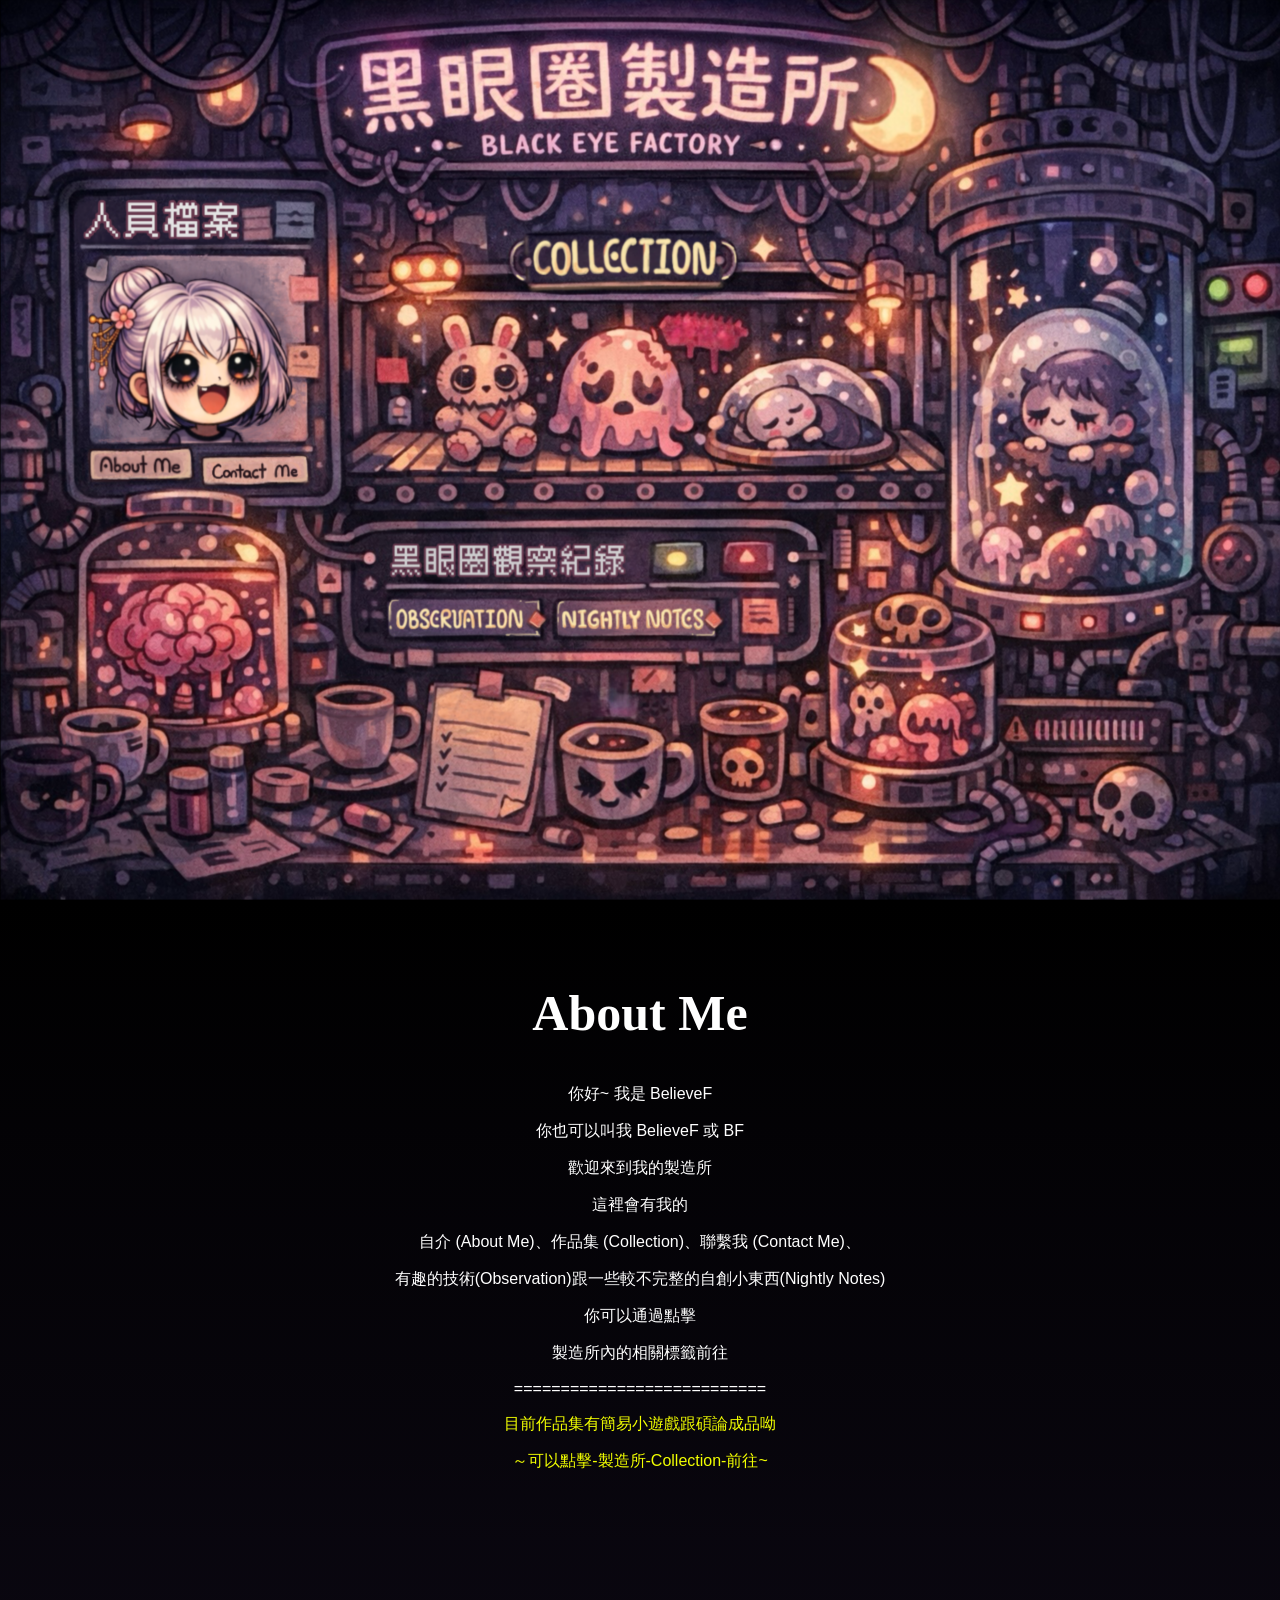
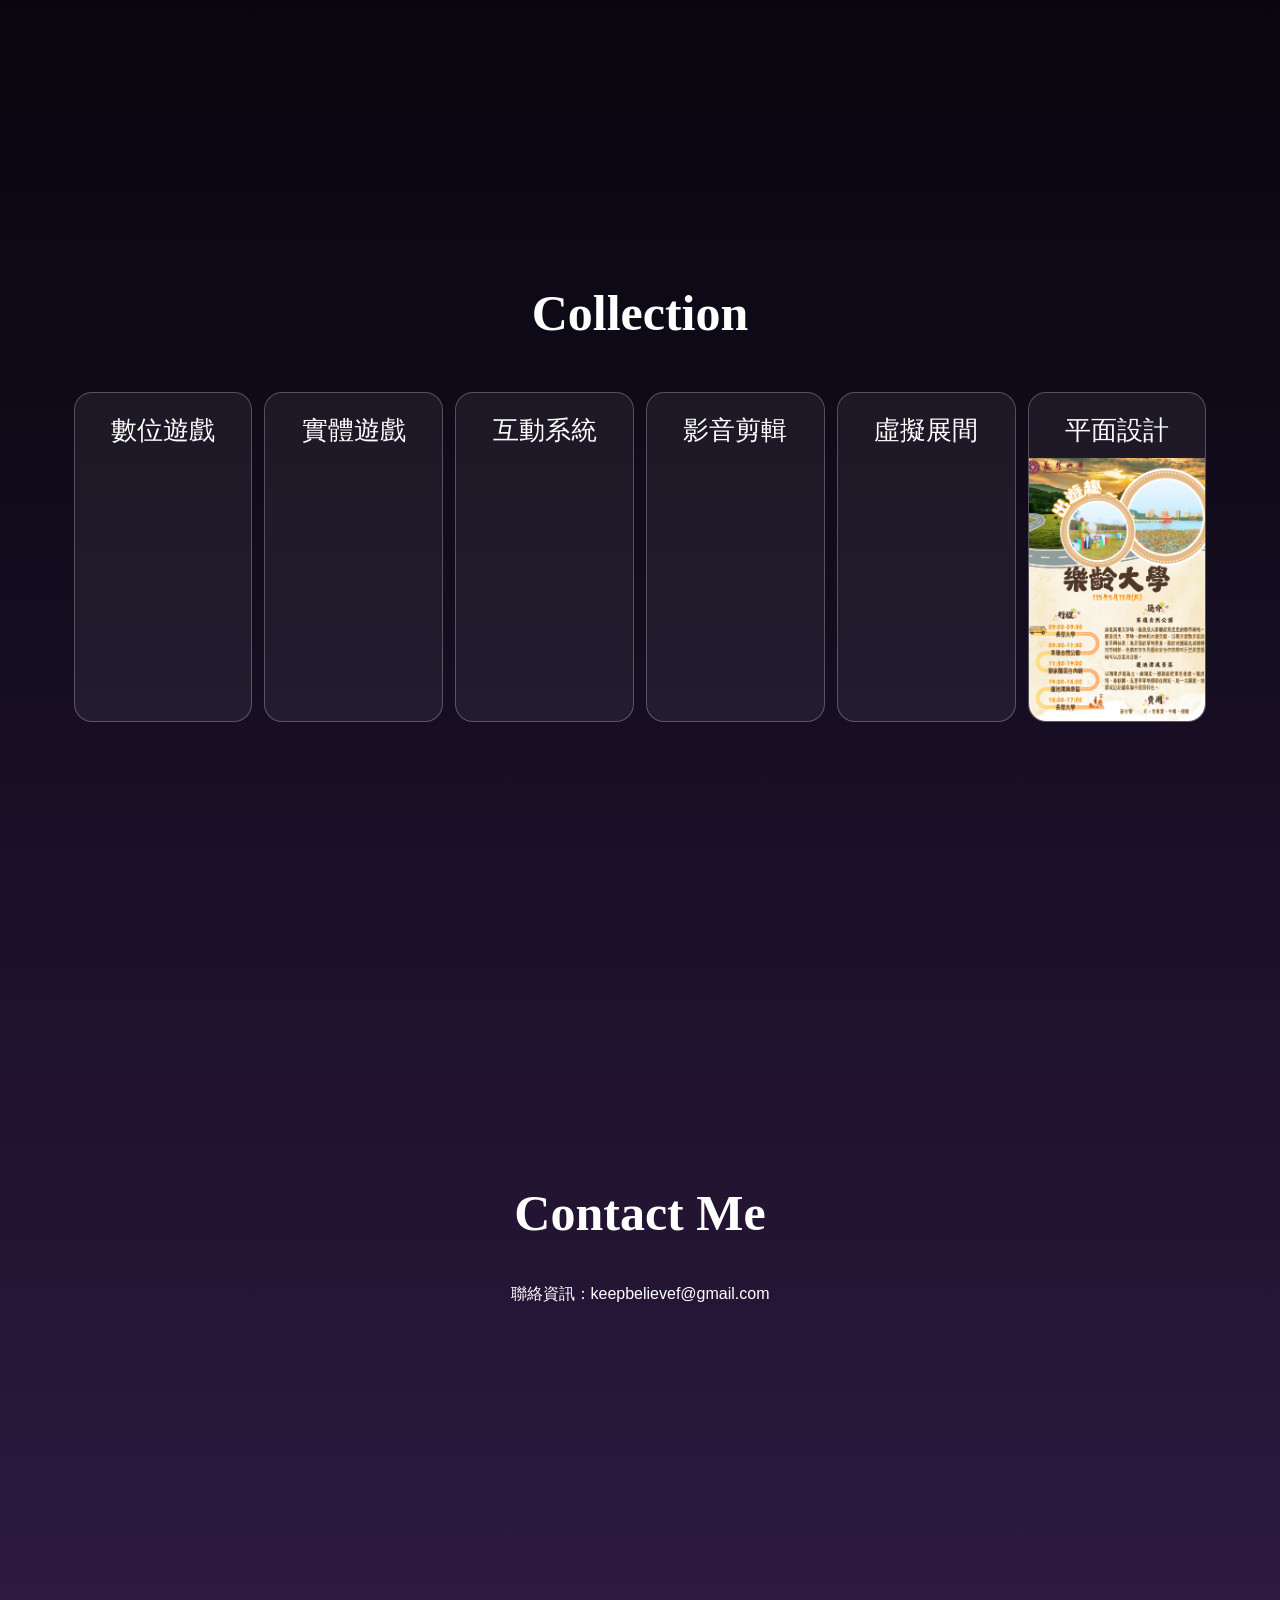
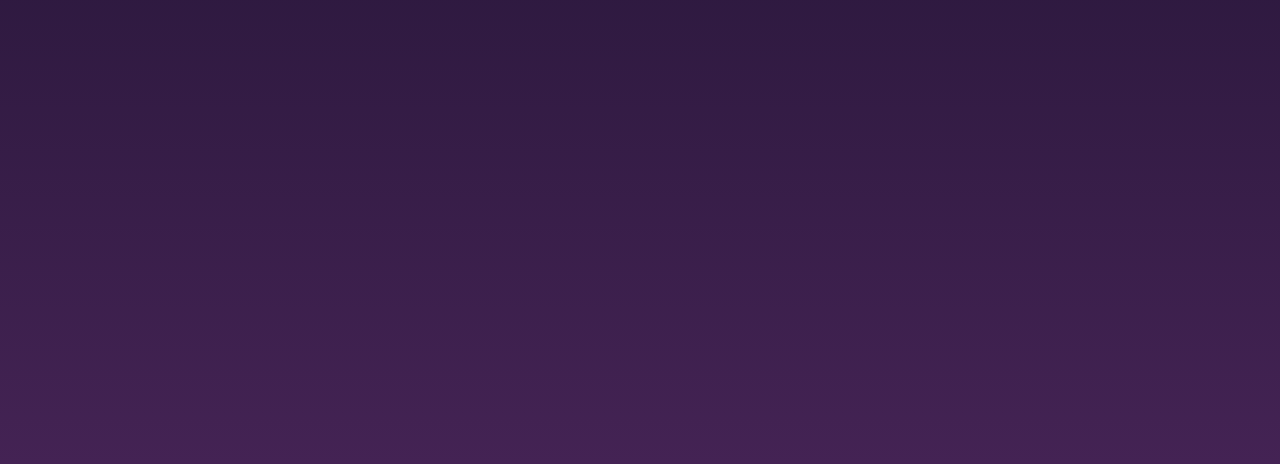
==== commit 608e65a5: "版面刪減與位置調整" ====
--- a/index.html
+++ b/index.html
@@ -64,7 +64,7 @@
                     width="280"
                     height="70"
                     rx="10"></rect></a>
-                <a href="#Observation" class="AboutTheButton" aria-label="Observation">
+                <!-- <a href="#Observation" class="AboutTheButton" aria-label="Observation">
                     <rect
                     class="ButtonShape"
                     x="580"
@@ -79,7 +79,7 @@
                     y="719"
                     width="252"
                     height="46"
-                    rx="10"></rect></a>
+                    rx="10"></rect></a> -->
             </svg>
         </section>
         
@@ -106,7 +106,91 @@
                         </div>
                     </center>
                 </div>
-                <center><a href="#HeroPage" class="BackToHeroPageBotton">Back</a></center>
+                <!-- <center><a href="#HeroPage" class="BackToHeroPageBotton">Back</a></center> -->
+            </section>
+            
+            <section id="Collection" class="ContentSection">
+                <div class="ContentSectionInner">
+                    <h1 class="CollectionTitle">Collection</h1>
+                    <div class="CollectionCards">
+
+                        <!-- 數位遊戲 -->
+                        <div class="CollectionCard" data-category="digital">
+                            <iframe
+                                class="CollectionCardVideo"
+                                src="https://www.youtube.com/embed/nrSEujO8eMo?autoplay=1&mute=1&loop=1&playlist=nrSEujO8eMo&controls=0&playsinline=1"
+                                title="數位遊戲"
+                                allow="autoplay; encrypted-media">
+                            </iframe>
+
+                            <span>數位遊戲</span>
+                        </div>
+
+                        <!-- 實體遊戲 -->
+                        <div class="CollectionCard" data-category="boardgame">
+                            <iframe
+                                class="CollectionCardVideo"
+                                src="https://www.youtube.com/embed/Iu0oEmscBi4?autoplay=1&mute=1&loop=1&playlist=Iu0oEmscBi4&controls=0&playsinline=1"
+                                title="實體遊戲"
+                                allow="autoplay; encrypted-media">
+                            </iframe>
+
+                            <span>實體遊戲</span>
+                        </div>
+
+                        <!-- 互動系統 -->
+                        <div class="CollectionCard" data-category="interactive">
+
+                            <iframe
+                                class="CollectionCardVideo"
+                                src="https://www.youtube.com/embed/yjhtHv-y3pU?autoplay=1&mute=1&loop=1&playlist=yjhtHv-y3pU&controls=0&playsinline=1"
+                                title="互動系統"
+                                allow="autoplay; encrypted-media">
+                            </iframe>
+
+                            <span>互動系統</span>
+                        </div>
+
+                        <!-- 影音剪輯 -->
+                        <div class="CollectionCard" data-category="video">
+                            <iframe
+                                class="CollectionCardVideo"
+                                src="https://www.youtube.com/embed/-NbW2Zpxgjo?autoplay=1&mute=1&loop=1&playlist=-NbW2Zpxgjo&controls=0&playsinline=1"
+                                title="影音剪輯"
+                                allow="autoplay; encrypted-media">
+                            </iframe>
+
+                            <span>影音剪輯</span>
+                        </div>
+
+
+                        <!-- 虛擬展間 -->
+                        <div class="CollectionCard" data-category="exhibition">
+
+                            <iframe
+                                class="CollectionCardVideo"
+                                src="https://www.youtube.com/embed/jSLseRZ7X58?autoplay=1&mute=1&loop=1&playlist=jSLseRZ7X58&controls=0&playsinline=1"
+                                title="虛擬展間"
+                                allow="autoplay; encrypted-media">
+                            </iframe>
+
+                            <span>虛擬展間</span>
+                        </div>
+
+
+                        <!-- 平面設計 -->
+                        <div class="CollectionCard" data-category="graphic">
+
+                            <img
+                                class="CollectionCardImage"
+                                src="./assets/work/平面設計/photo_樂齡大學.png"
+                                alt="平面設計">
+
+                            <span>平面設計</span>
+                        </div>
+
+                    </div>
+                </div>
             </section>
 
             <section id="ContactMe" class="ContentSection">
@@ -118,95 +202,7 @@
                         </div>
                     </center>
                 </div>    
-                <center><a href="#HeroPage" class="BackToHeroPageBotton">Back</a></center>
-            </section>
-            
-            <section id="Collection" class="ContentSection">
-                <div class="ContentSectionInner">
-                    <h1 class="CollectionTitle">Collection</h1>
-                    <div class="CollectionCards">
-
-                        <!-- 數位遊戲 -->
-                        <div class="CollectionCard" data-category="digital">
-                            <iframe
-                                class="CollectionCardVideo"
-                                src="https://www.youtube.com/embed/nrSEujO8eMo?autoplay=1&mute=1&loop=1&playlist=nrSEujO8eMo&controls=0&playsinline=1"
-                                title="數位遊戲"
-                                allow="autoplay; encrypted-media">
-                            </iframe>
-
-                            <span>數位遊戲</span>
-                        </div>
-
-
-                        <!-- 實體遊戲 -->
-                        <div class="CollectionCard" data-category="boardgame">
-                            <iframe
-                                class="CollectionCardVideo"
-                                src="https://www.youtube.com/embed/Iu0oEmscBi4?autoplay=1&mute=1&loop=1&playlist=Iu0oEmscBi4&controls=0&playsinline=1"
-                                title="實體遊戲"
-                                allow="autoplay; encrypted-media">
-                            </iframe>
-
-                            <span>實體遊戲</span>
-                        </div>
-
-                        <!-- 互動系統 -->
-                        <div class="CollectionCard" data-category="interactive">
-
-                            <iframe
-                                class="CollectionCardVideo"
-                                src="https://www.youtube.com/embed/yjhtHv-y3pU?autoplay=1&mute=1&loop=1&playlist=yjhtHv-y3pU&controls=0&playsinline=1"
-                                title="互動系統"
-                                allow="autoplay; encrypted-media">
-                            </iframe>
-
-                            <span>互動系統</span>
-                        </div>
-
-                        <!-- 影音剪輯 -->
-                        <div class="CollectionCard" data-category="video">
-                            <iframe
-                                class="CollectionCardVideo"
-                                src="https://www.youtube.com/embed/-NbW2Zpxgjo?autoplay=1&mute=1&loop=1&playlist=-NbW2Zpxgjo&controls=0&playsinline=1"
-                                title="影音剪輯"
-                                allow="autoplay; encrypted-media">
-                            </iframe>
-
-                            <span>影音剪輯</span>
-                        </div>
-
-
-                        <!-- 虛擬展間 -->
-                        <div class="CollectionCard" data-category="exhibition">
-
-                            <iframe
-                                class="CollectionCardVideo"
-                                src="https://www.youtube.com/embed/jSLseRZ7X58?autoplay=1&mute=1&loop=1&playlist=jSLseRZ7X58&controls=0&playsinline=1"
-                                title="虛擬展間"
-                                allow="autoplay; encrypted-media">
-                            </iframe>
-
-                            <span>虛擬展間</span>
-                        </div>
-
-
-                        <!-- 平面設計 -->
-                        <div class="CollectionCard" data-category="graphic">
-
-                            <img
-                                class="CollectionCardImage"
-                                src="./assets/work/平面設計/photo_樂齡大學.png"
-                                alt="平面設計">
-
-                            <span>平面設計</span>
-                        </div>
-
-                    </div>
-                </div>
-                <center>
-                    <a href="#HeroPage" class="BackToHeroPageBotton">Back</a>
-                </center>
+                <!-- <center><a href="#HeroPage" class="BackToHeroPageBotton">Back</a></center> -->
             </section>
 
 
@@ -222,7 +218,7 @@
     </div>
 </div>
             
-            <section id="Observation" class="ContentSection">
+            <!-- <section id="Observation" class="ContentSection">
                     <div class="ContentSectionInner">
                         <center>
                             <h1>Observation</h1>
@@ -230,9 +226,9 @@
                         </center>
                     </div>
                 <center><a href="#HeroPage" class="BackToHeroPageBotton">Back</a></center>
-            </section>
+            </section> -->
             
-            <section id="NightlyNote" class="ContentSection">
+            <!-- <section id="NightlyNote" class="ContentSection">
                 <div class="ContentSectionInner">
                     <center>
                         <h1>Nightly Note</h1>
@@ -240,7 +236,7 @@
                     </center>                
                 </div>
                 <center><a href="#HeroPage" class="BackToHeroPageBotton">Back</a></center>
-            </section>
+            </section> -->
         </div>
 
     </main>
--- a/styles.css
+++ b/styles.css
@@ -101,21 +101,7 @@
     box-sizing: border-box;
 }
 
-.BackToHeroPageBotton{
-    position: absolute; /* Back 可以直接貼在這個區塊底部 */
-    left: 50%; /* 先移到中間 */
-    bottom: 30px; /* 離底部 30px */
-    transform: translateX(-50%); /* 再往左拉自己一半，變成真正置中 */
-    display: inline-block;
-    margin-top: 20px;
-    padding: 0px 20px;
-    font-size: 22px;
-    color: white;
-    text-decoration: none;
-    background-color: rgba(255, 255, 255, 0.08);
-    border: 1px solid rgba(255, 255, 255, 0.45);
-    border-radius: 999px;
-}
+
 
 .EngilshStyleSetting_1{ /* 英文字風格_1 */
     font-family: "Comic Sans MS", sans-serif;
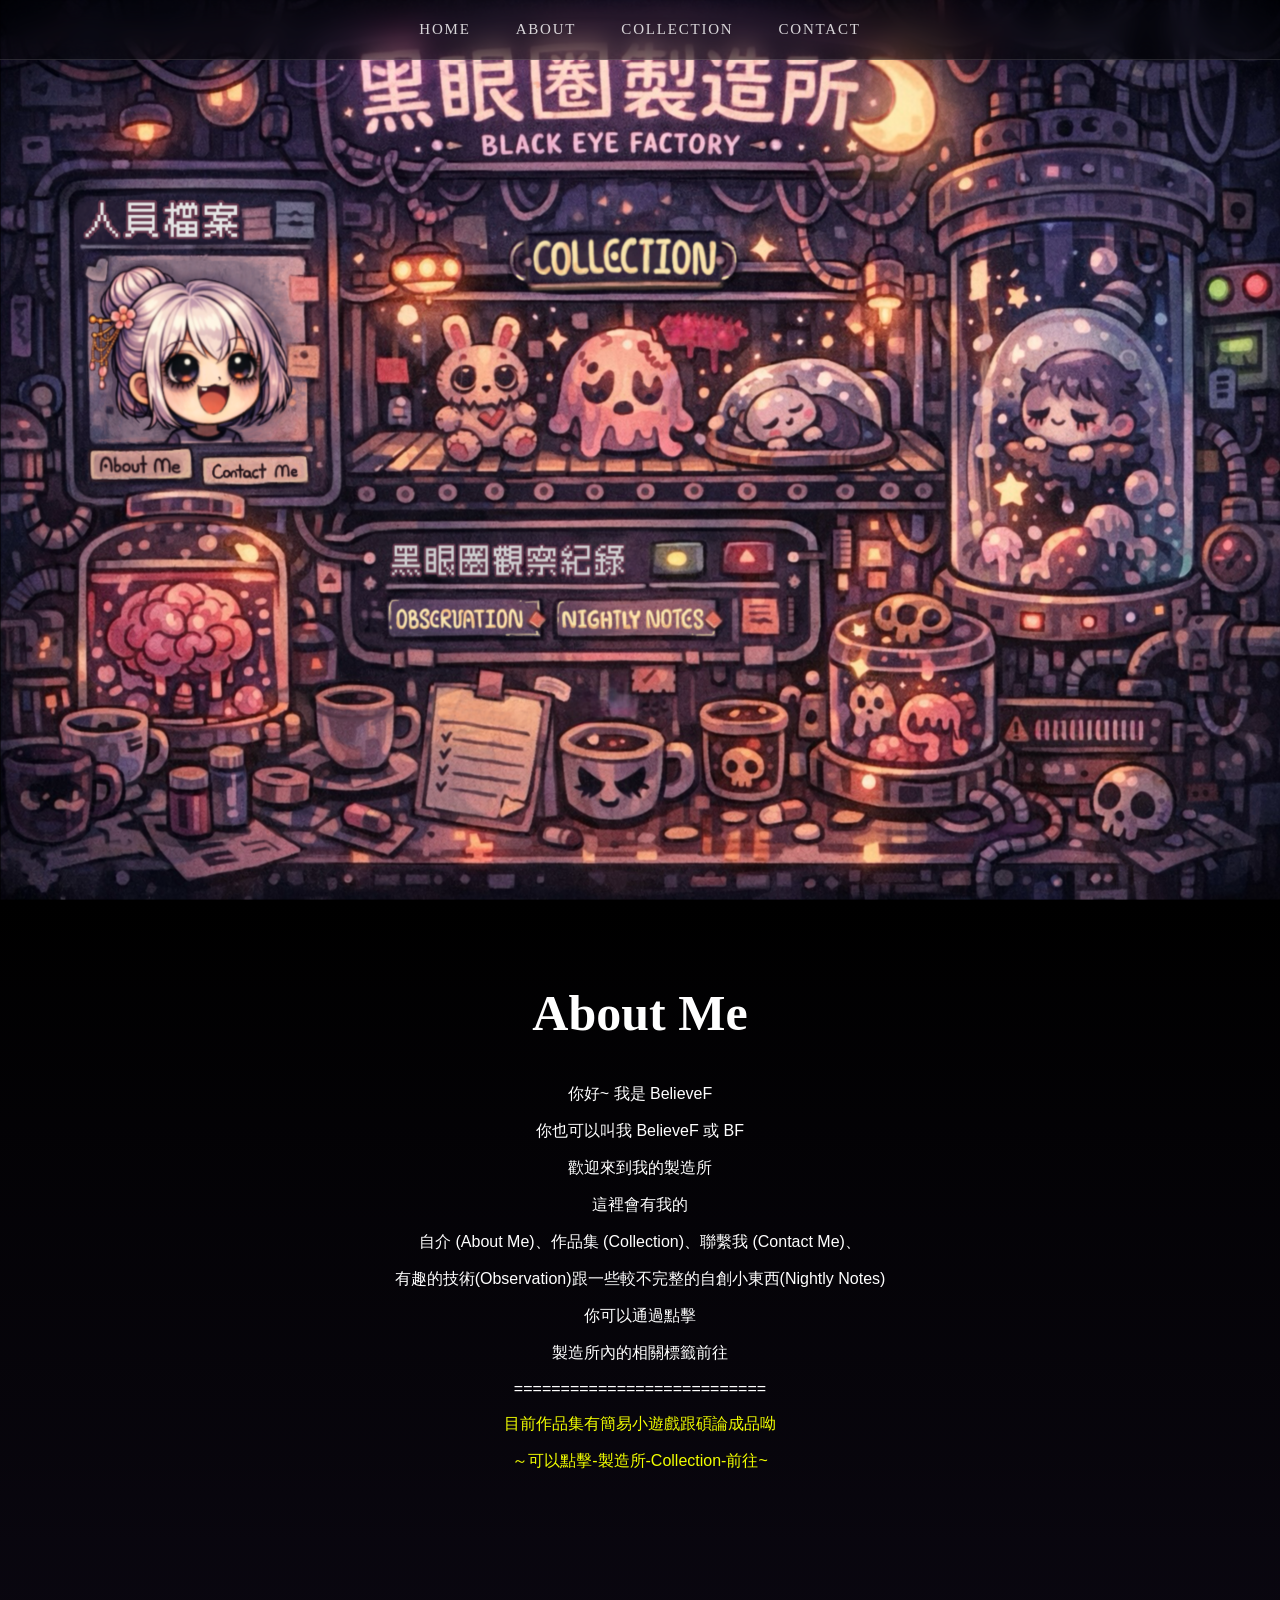
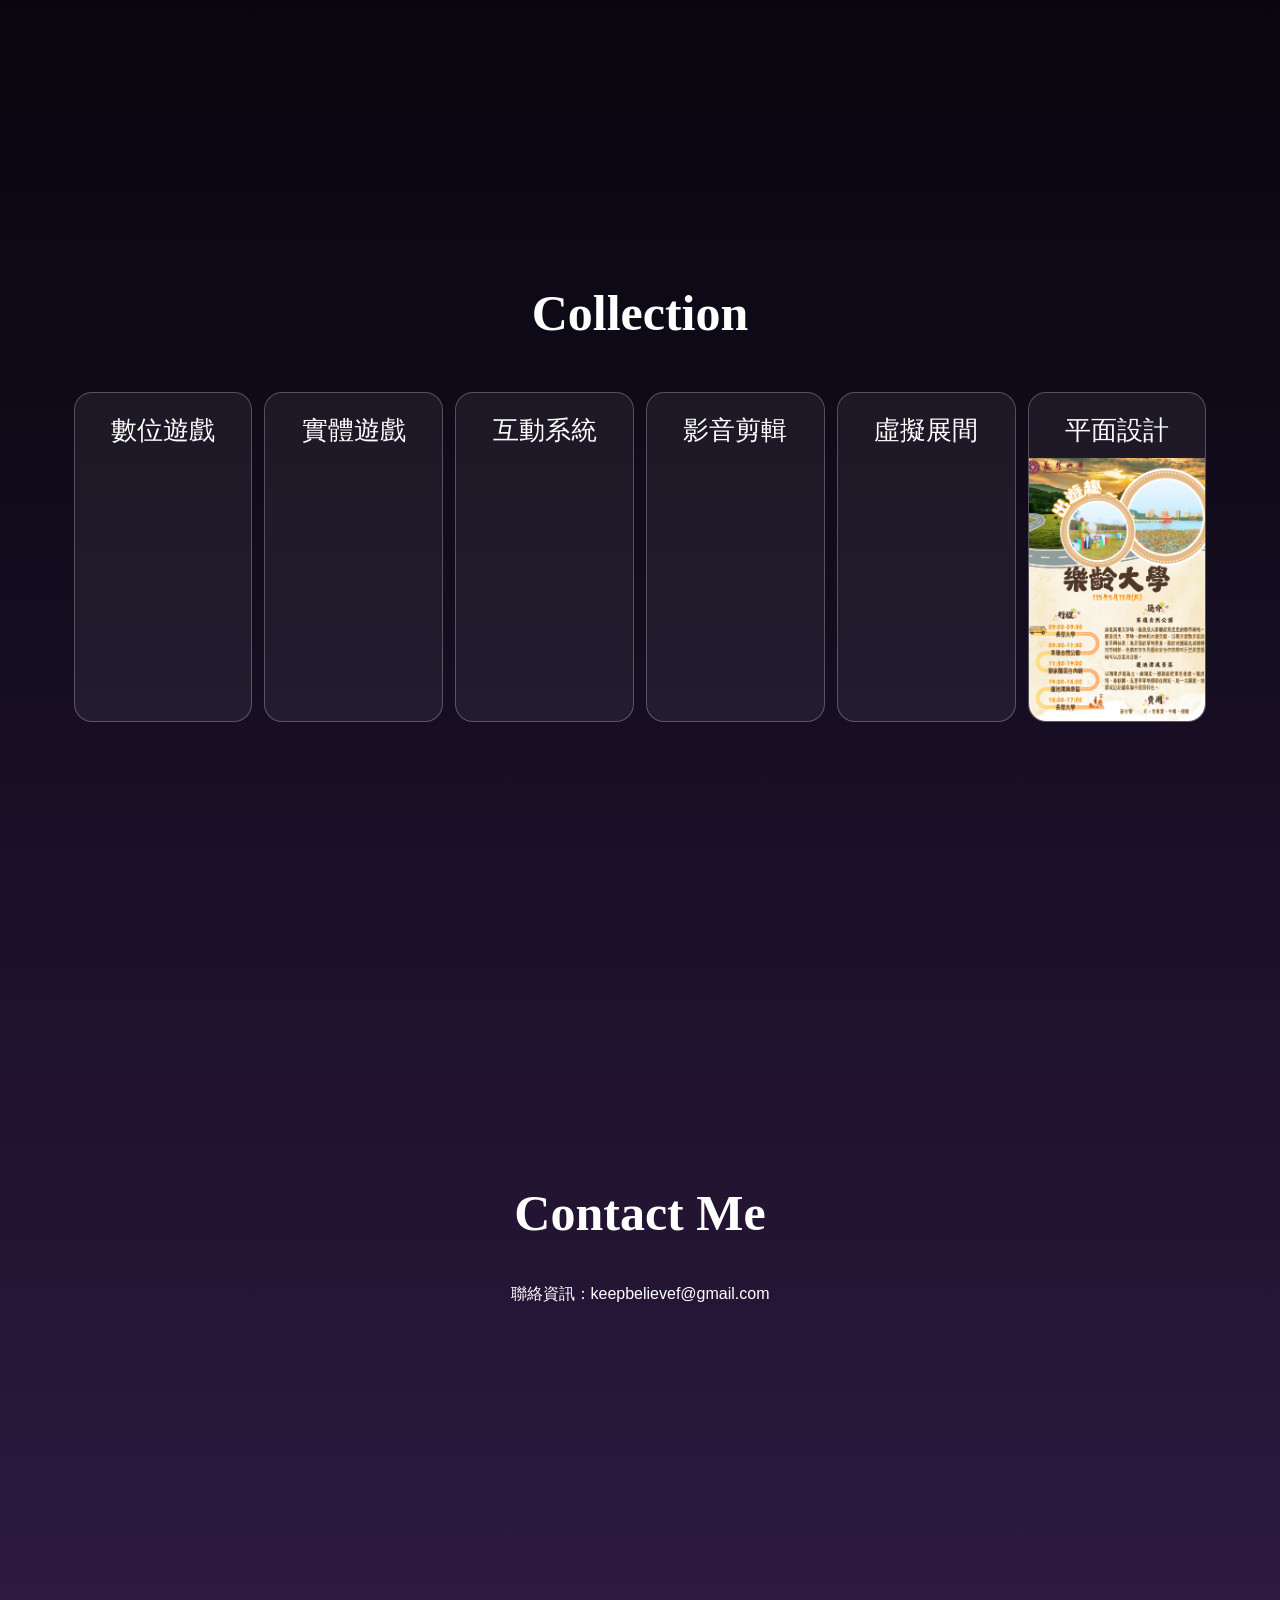
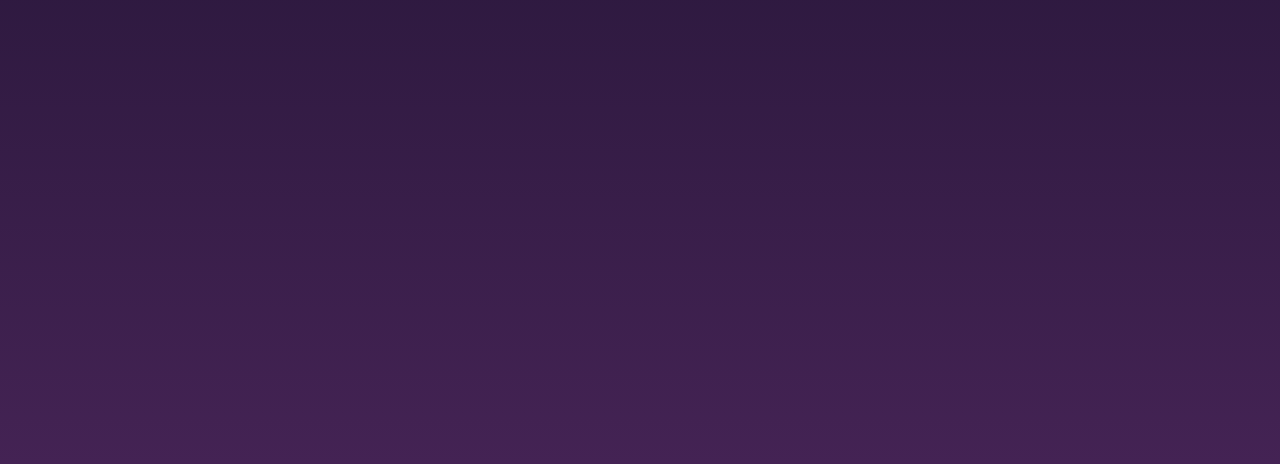
==== commit fc5f3123: "添加header功能" ====
--- a/index.html
+++ b/index.html
@@ -15,6 +15,23 @@
 </head>
 
 <body>
+    <header class="MainHeader">
+        <nav class="MainNav">
+            <a href="#HeroPage" data-section="HeroPage">
+                HOME
+            </a>
+            <a href="#AboutMe" data-section="AboutMe">
+                ABOUT
+            </a>
+            <a href="#Collection" data-section="Collection">
+                COLLECTION
+            </a>
+            <a href="#ContactMe" data-section="ContactMe">
+                CONTACT
+            </a>
+        </nav>
+    </header>
+
     <!-- 整個頁面的主要內容外層 -->
     <main class="Page">
         <!-- 首頁主視覺區塊 -- 背景圖和 SVG 按鈕層都放在這裡 -->
--- a/styles.css
+++ b/styles.css
@@ -10,6 +10,55 @@
     box-sizing: border-box;
     cursor: url("assets/BEF_Cursor_64x64_Min.png") 2 2, auto;  /*設定滑鼠游標樣式 -- x=0 y=0 是用圖片的左上角當成點擊點*/
 }
+
+
+/* =========================
+   固定 Header
+========================= */
+.MainHeader{
+    position: fixed;
+    top: 0;
+    left: 0;
+    width: 100%;
+    height: 60px;
+    z-index: 1000;
+    display: flex;
+    justify-content: center;
+    align-items: center;
+    background: rgba(0,0,0,0.42);
+    backdrop-filter: blur(12px);
+    -webkit-backdrop-filter: blur(12px);
+    border-bottom: 1px solid rgba(255,255,255,0.12);
+}
+.MainNav{
+    display: flex;
+    align-items: center;
+
+    gap: 45px;
+}
+.MainNav a{
+    color: rgba(255,255,255,0.82);
+
+    font-size: 15px;
+
+    text-decoration: none;
+
+    letter-spacing: 0.12em;
+
+    transition: 0.2s ease;
+}
+.MainNav a:hover{
+    color: white;
+
+    transform: translateY(-2px);
+}
+#HeroPage,
+#AboutMe,
+#Collection,
+#ContactMe{
+    scroll-margin-top: 60px;
+}
+
 
 /* 整個首頁主視覺區，當作定位基準 */
 .HeroPage{
@@ -405,6 +454,95 @@
         max-height: 88vh;
         padding: 45px 20px 25px 20px;
     }
+    /* 手機版 Header */
+    .MainHeader{
+        height: 58px;
+        padding: 0 6px;
+    }
+    .MainNav{
+        width: 100%;
+        gap: 0;
+        justify-content: space-evenly;
+    }
+    .MainNav a{
+        font-size: 12px;
+        letter-spacing: 0.03em;
+        white-space: nowrap;
+    }
+    #HeroPage,
+    #AboutMe,
+    #Collection,
+    #ContactMe{
+        scroll-margin-top: 54px;
+    }
+}
+
+.MainNav a{
+    position: relative;
+}
+/* 菱形指針 */
+.MainNav a::before{
+    content: "";
+
+    position: absolute;
+
+    left: 50%;
+    top: -15px;
+
+    width: 7px;
+    height: 7px;
+
+    background: white;
+
+    transform:
+        translateX(-50%)
+        rotate(45deg);
+
+    opacity: 0;
+
+    transition:
+        opacity 0.2s ease,
+        top 0.2s ease;
+}
+/* 下方菱形指針 */
+.MainNav a::after{
+    content: "";
+
+    position: absolute;
+
+    left: 50%;
+    bottom: -15px;
+
+    width: 7px;
+    height: 7px;
+
+    background: white;
+
+    transform:
+        translateX(-50%)
+        rotate(45deg);
+
+    opacity: 0;
+
+    transition:
+        opacity 0.2s ease,
+        bottom 0.2s ease;
+}
+
+
+/* 現在所在區塊時，下方菱形出現 */
+.MainNav a.is-active::after{
+    opacity: 1;
+    bottom: -11px;
+}
+/* 現在所在區塊 */
+.MainNav a.is-active::before{
+    opacity: 1;
+    top: -11px;
+}
+/* 現在所在區塊的文字也亮一點 */
+.MainNav a.is-active{
+    color: white;
 }
 
 .CollectionCard{
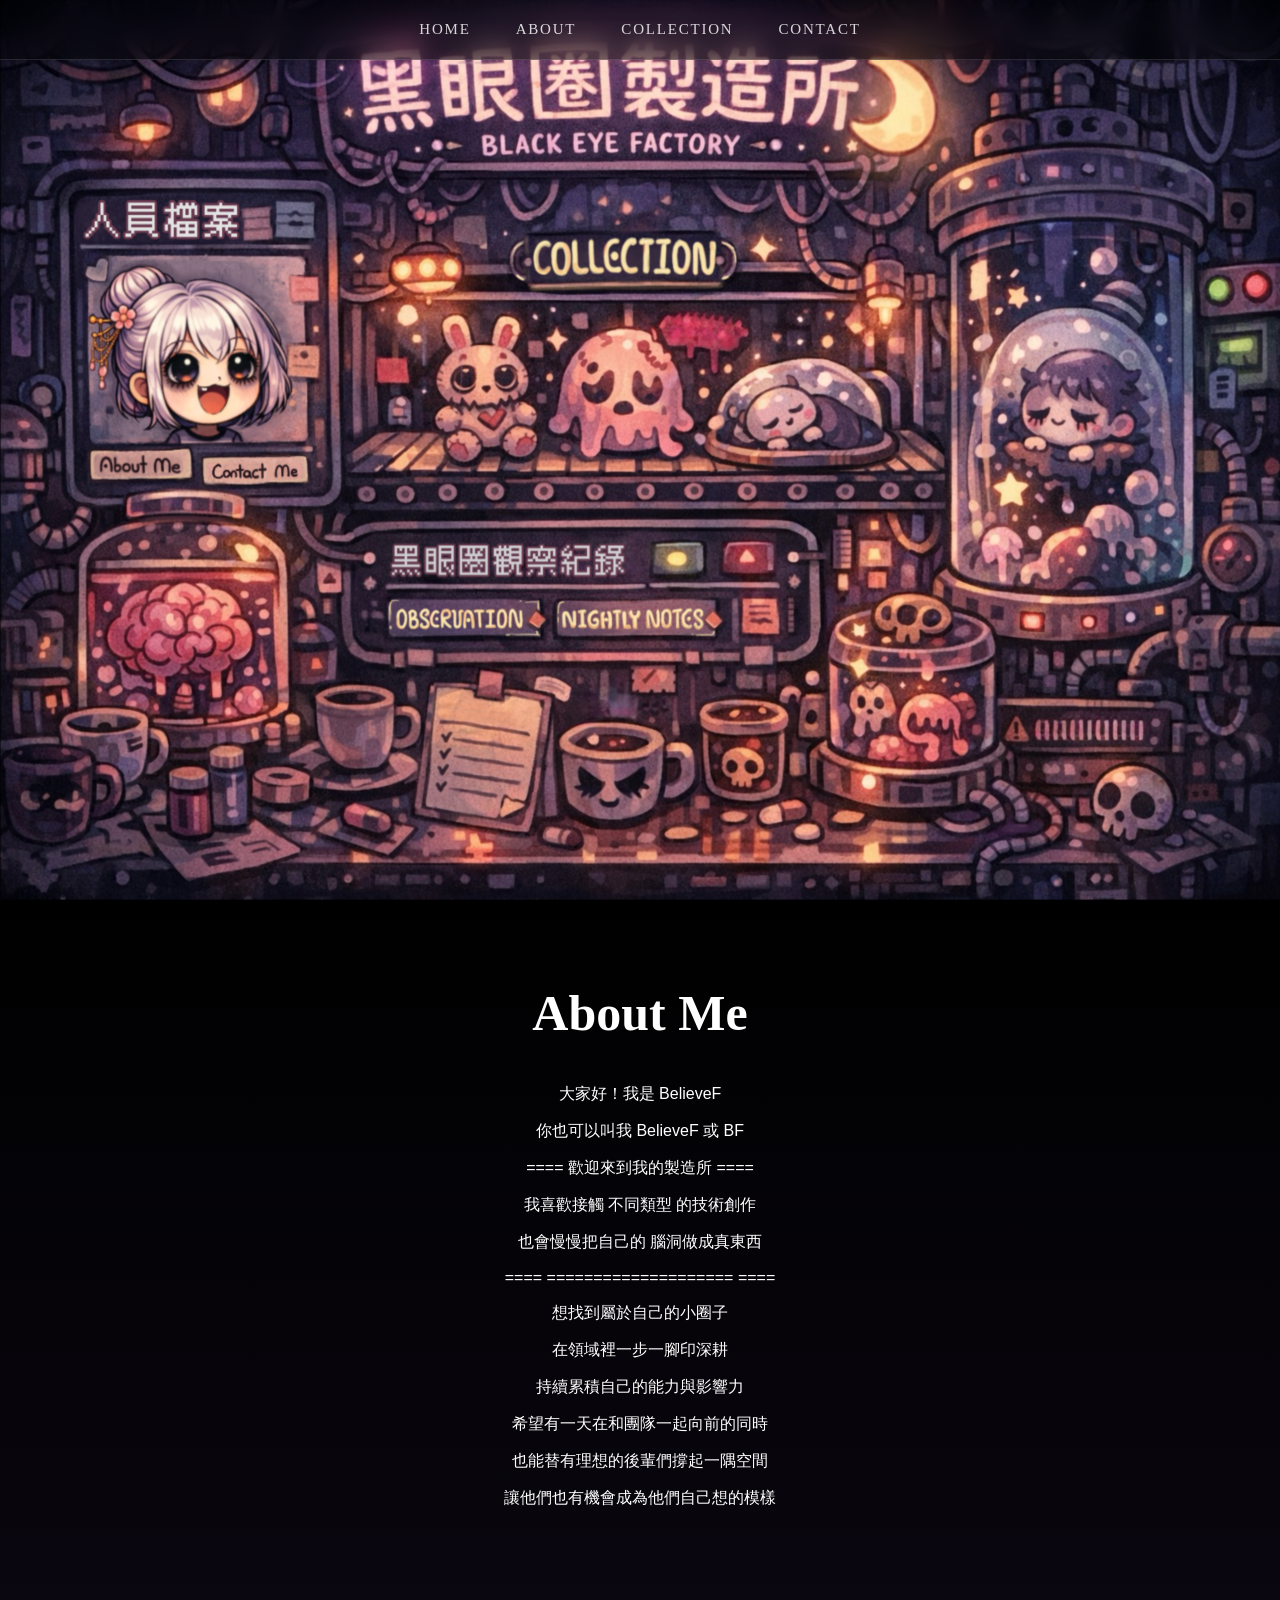
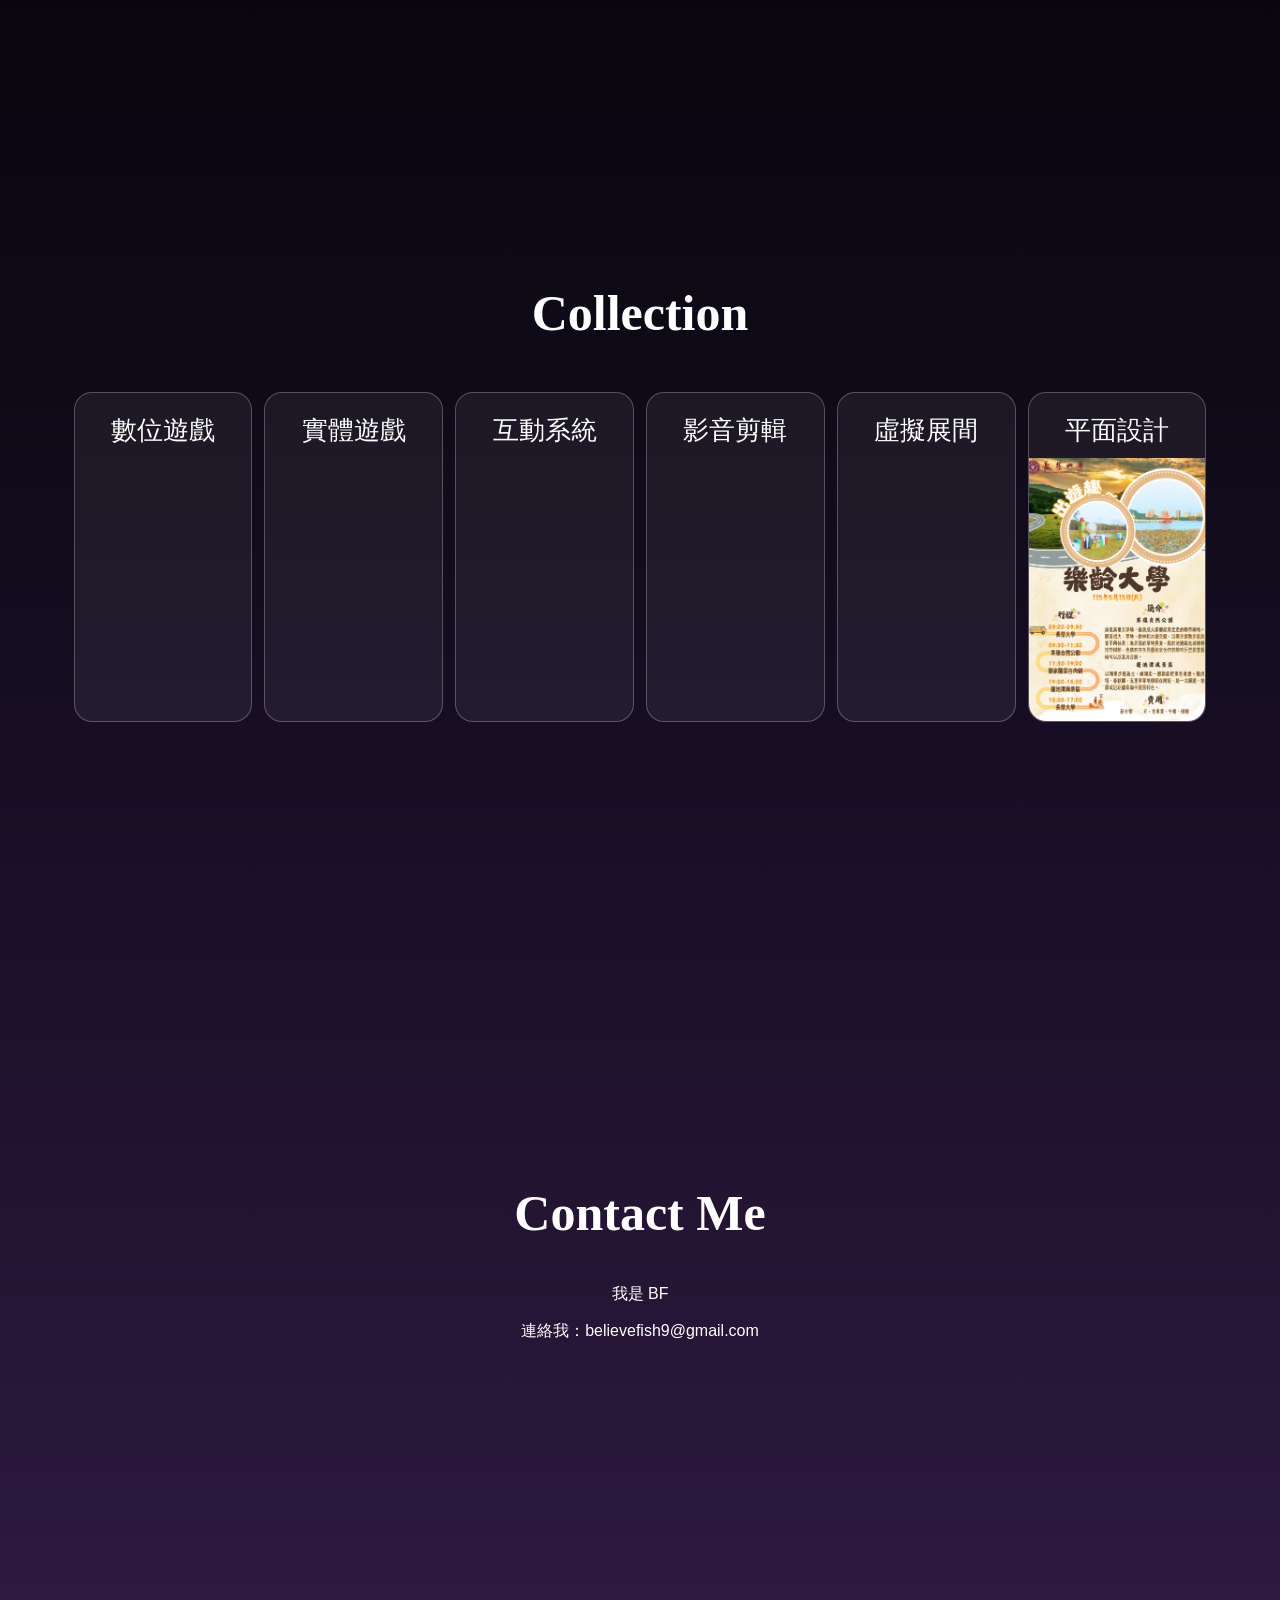
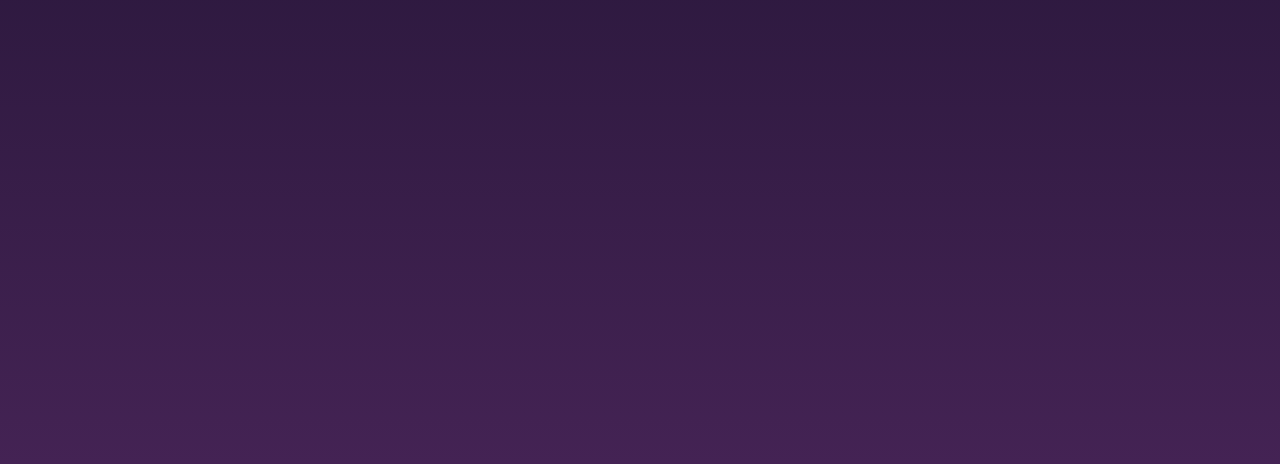
==== commit 4098565a: "資訊編輯" ====
--- a/index.html
+++ b/index.html
@@ -107,19 +107,31 @@
                     <center>
                         <h1>About Me</h1>
                         <div class="EngilshStyleSetting_1">
-                            <p>你好~ 我是 BelieveF</p>
-                            <p>你也可以叫我 BelieveF 或 BF</p>
-                            <p>歡迎來到我的製造所</p>
-                            <p>這裡會有我的</p>
-                            </p>自介 (About Me)、作品集 (Collection)、聯繫我 (Contact Me)、</p>
-                            </p>有趣的技術(Observation)跟一些較不完整的自創小東西(Nightly Notes)</p>
-                            <p>你可以通過點擊</p>
-                            <p>製造所內的相關標籤前往</p>
-                            <p>===========================</p>
-                            <div class="ForImportantColor_1">
-                            <p>目前作品集有簡易小遊戲跟碩論成品呦</p>
-                            <p>～可以點擊-製造所-Collection-前往~</p>
-                            </div>
+                            <p>大家好！我是 BelieveF</p>
+                            <p>
+                                你也可以叫我
+                                <span class="AboutKeyword">BelieveF</span>
+                                或
+                                <span class="AboutKeyword">BF</span>
+                            </p>
+                            <p>==== 歡迎來到我的製造所 ====</p>
+                            <p>
+                                我喜歡接觸
+                                <span class="AboutKeyword">不同類型</span>
+                                的技術創作
+                            </p>
+                            <p>
+                                也會慢慢把自己的
+                                <span class="AboutKeyword">腦洞做成真東西</span>
+                            </p>
+                            <p>==== ==================== ====</p>
+                            <p>想找到屬於自己的小圈子</p>
+                            <p>在領域裡一步一腳印深耕</p>
+                            <p>持續累積自己的能力與影響力</p>
+                            <p>希望有一天在和團隊一起向前的同時</p>
+                            <p>也能替有理想的後輩們撐起一隅空間</p>
+                            <p>讓他們也有機會成為他們自己想的模樣</p>
+                        
                         </div>
                     </center>
                 </div>
@@ -215,7 +227,8 @@
                     <center>
                         <h1>Contact Me</h1>
                         <div class="EngilshStyleSetting_1">
-                            <p>聯絡資訊：keepbelievef@gmail.com</p>
+                            <p>我是 BF</p>
+                            <p>連絡我：believefish9@gmail.com</p>
                         </div>
                     </center>
                 </div>    
@@ -225,6 +238,7 @@
 
 <!-- 作品放大展示區 -->
 <div id="CollectionModal" class="CollectionModal">
+
     <div class="CollectionModalBox">
         <button id="CollectionClose" class="CollectionClose">×</button>
 
@@ -233,6 +247,11 @@
         <div id="CollectionGallery" class="CollectionGallery">
         </div>
     </div>
+
+    <div class="CollectionCloseHint">
+        點擊空白處以關閉
+    </div>
+
 </div>
             
             <!-- <section id="Observation" class="ContentSection">
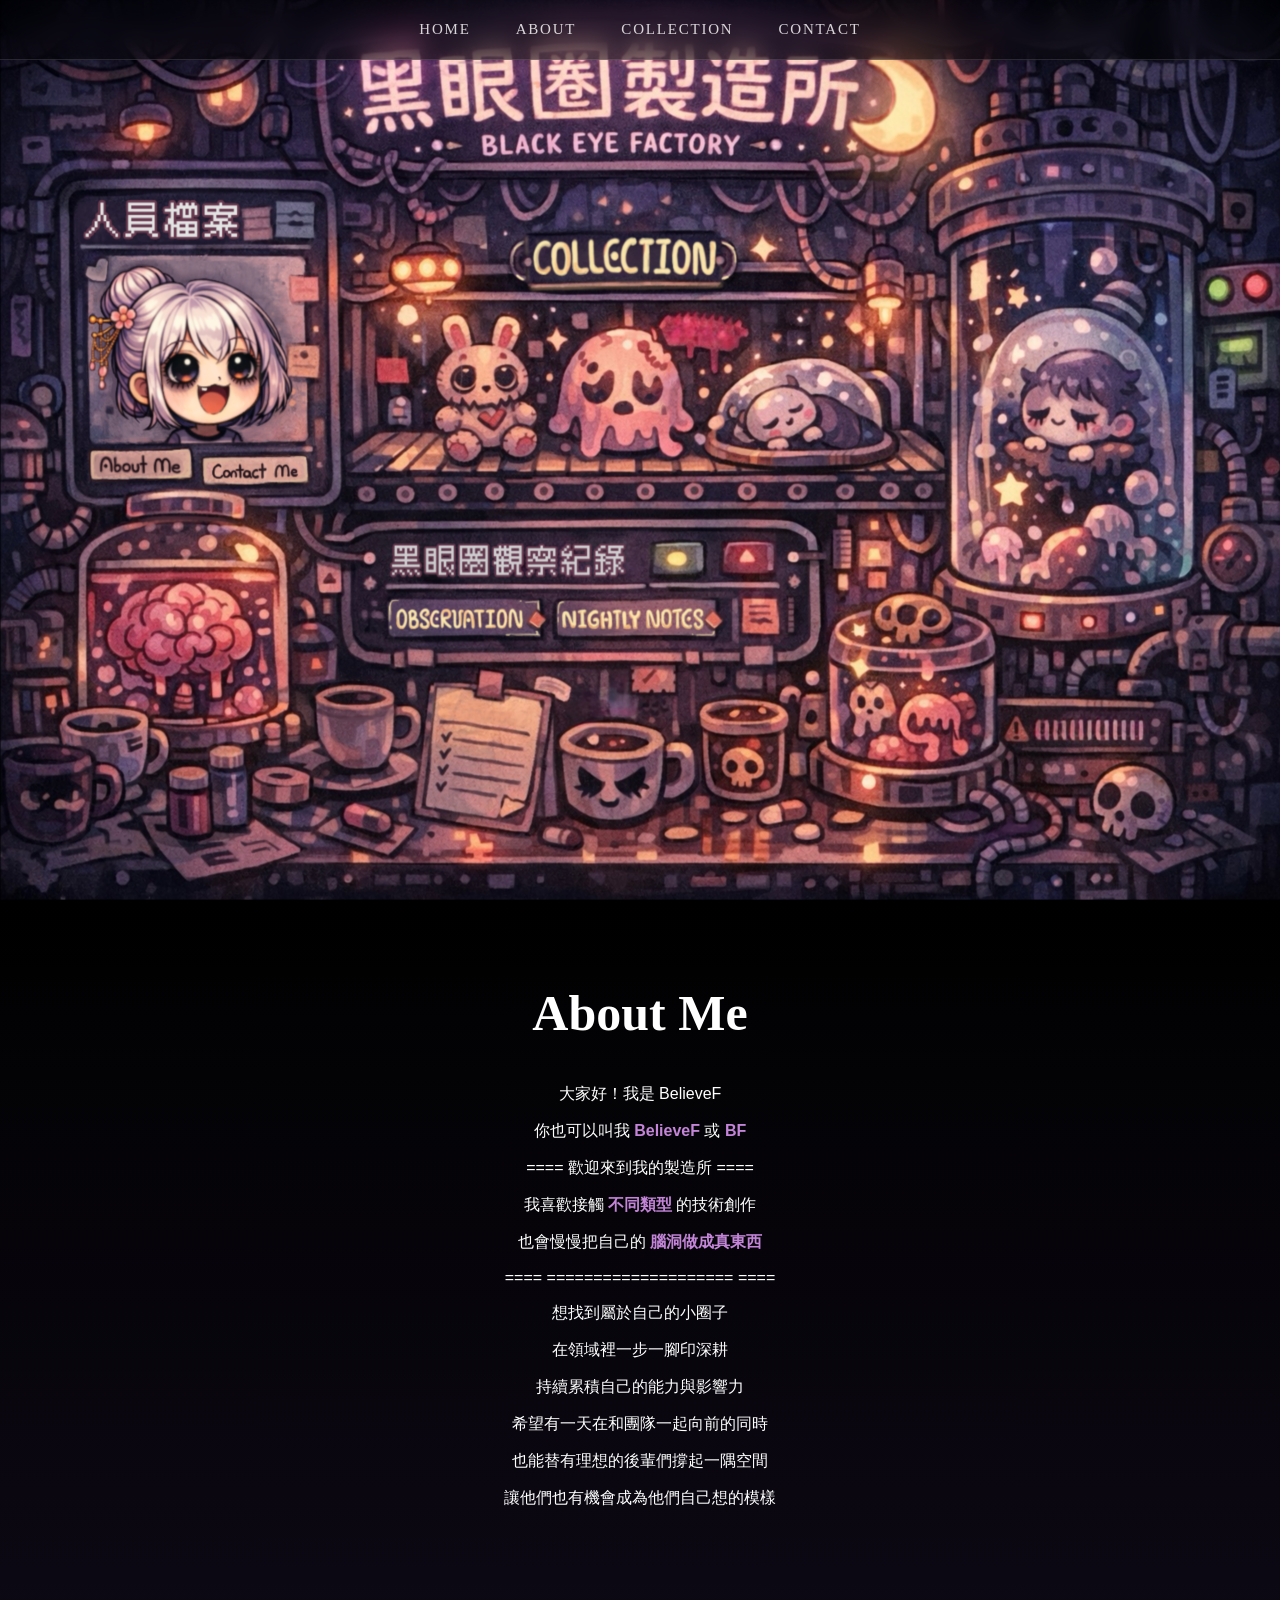
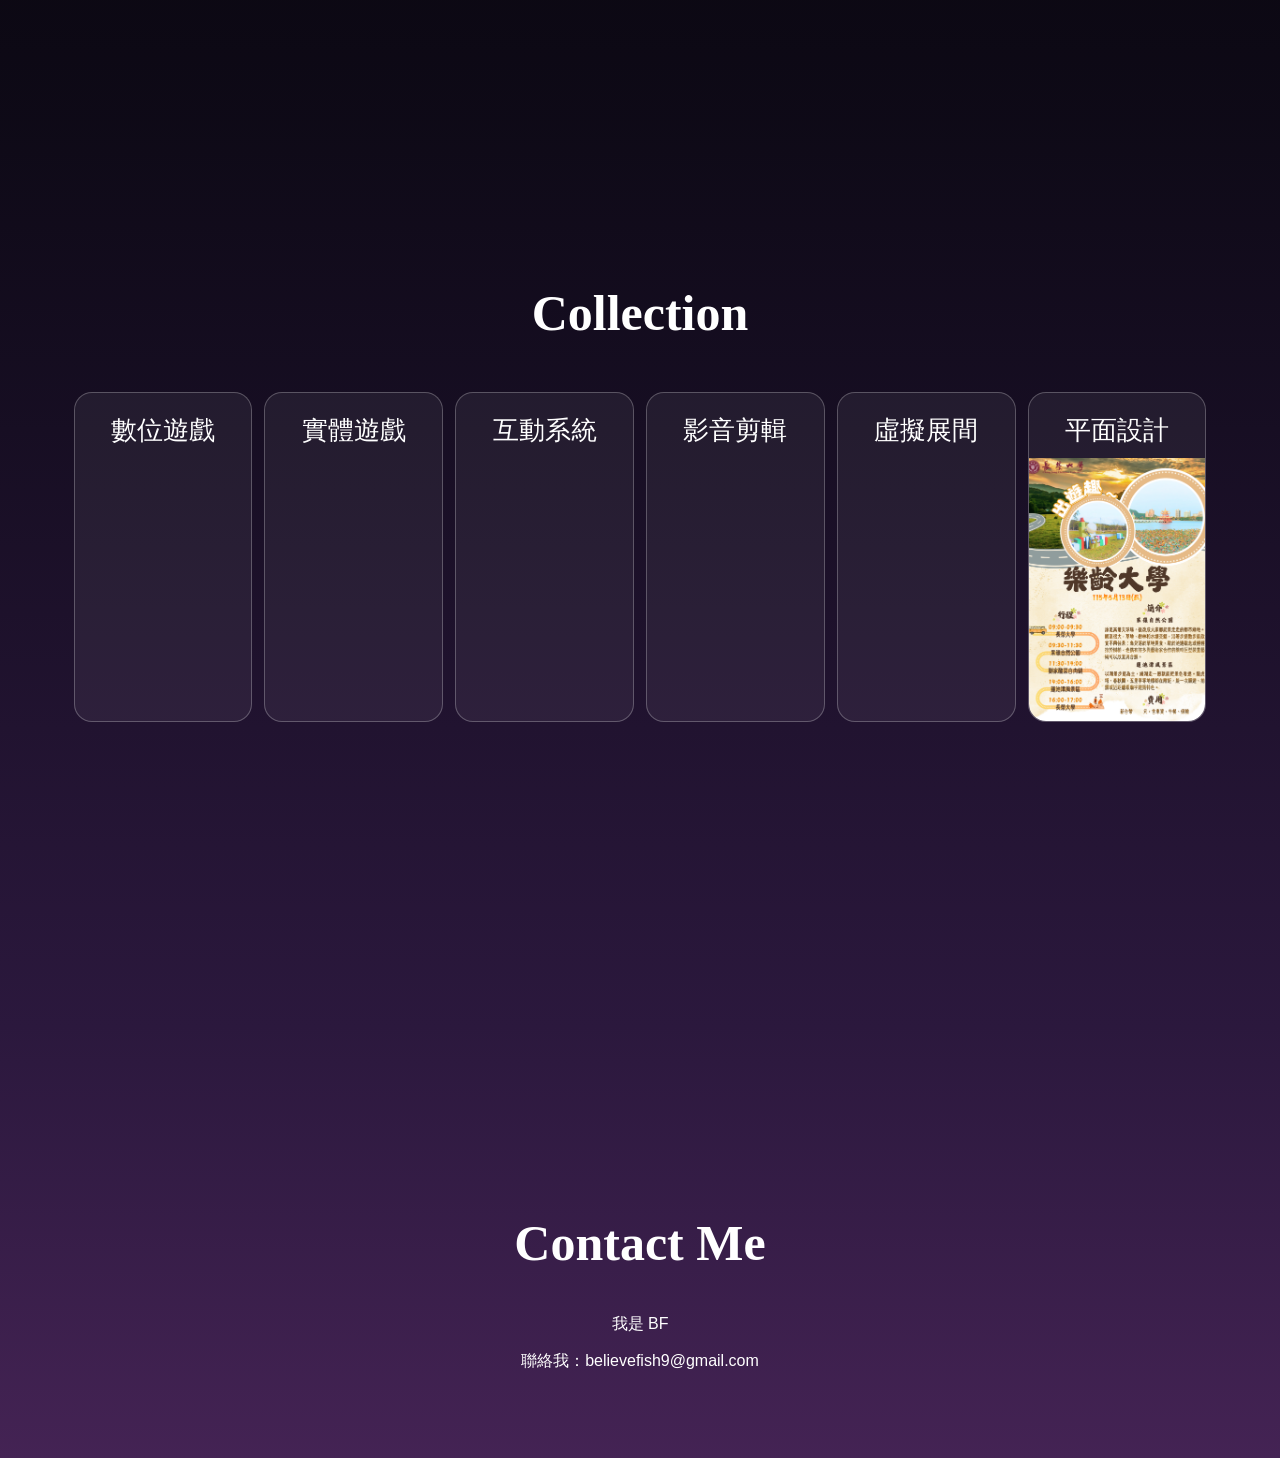
==== commit 47250860: "資訊編輯" ====
--- a/index.html
+++ b/index.html
@@ -228,7 +228,7 @@
                         <h1>Contact Me</h1>
                         <div class="EngilshStyleSetting_1">
                             <p>我是 BF</p>
-                            <p>連絡我：believefish9@gmail.com</p>
+                            <p>聯絡我：believefish9@gmail.com</p>
                         </div>
                     </center>
                 </div>    
--- a/styles.css
+++ b/styles.css
@@ -148,6 +148,11 @@
     width: 100%;
     padding: 5px 30px 10px 30px;
     box-sizing: border-box;
+}
+#ContactMe{
+    min-height: 28vh;
+    padding-top: 50px;
+    padding-bottom: 60px;
 }
 
 
@@ -249,13 +254,13 @@
     z-index: 5000;
 
     display: flex;
+    flex-direction: column;
     justify-content: center;
     align-items: center;
 
     padding: 4vh 4vw;
 
-    /* 背景不要壓這麼黑 */
-    background: rgba(0, 0, 0, 0.55);
+    background: rgba(0, 0, 0, 0.916);
 
     opacity: 0;
     visibility: hidden;
@@ -265,14 +270,11 @@
         opacity 0.2s ease,
         visibility 0.2s ease;
 }
-
 .CollectionModal.is-open{
     opacity: 1;
     visibility: visible;
     pointer-events: auto;
 }
-
-
 .CollectionModalBox{
     position: relative;
 
@@ -301,7 +303,6 @@
         rotateY(-90deg)
         scale(0.68);
 }
-
 
 /* 打開時：翻面 + 放大 */
 .CollectionModal.is-open .CollectionModalBox{
@@ -342,6 +343,21 @@
     text-align: center;
     /* 標題下面的線 */
     border-bottom: 1px solid rgba(255,255,255,0.22);
+}
+
+.CollectionCloseHint{
+    position: static;
+
+    margin-top: 10px;
+
+    transform: none;
+
+    color: rgba(255,255,255,0.75);
+
+    font-size: 14px;
+    letter-spacing: 0.08em;
+
+    pointer-events: none;
 }
 
 /* 叉叉 */
@@ -569,6 +585,12 @@
         opacity: 1;
     }
 }
+
+.AboutKeyword{
+    color: #d590eceb;
+    font-weight: bold;
+}
+
 
 /* 色卡測試 */
 /* 
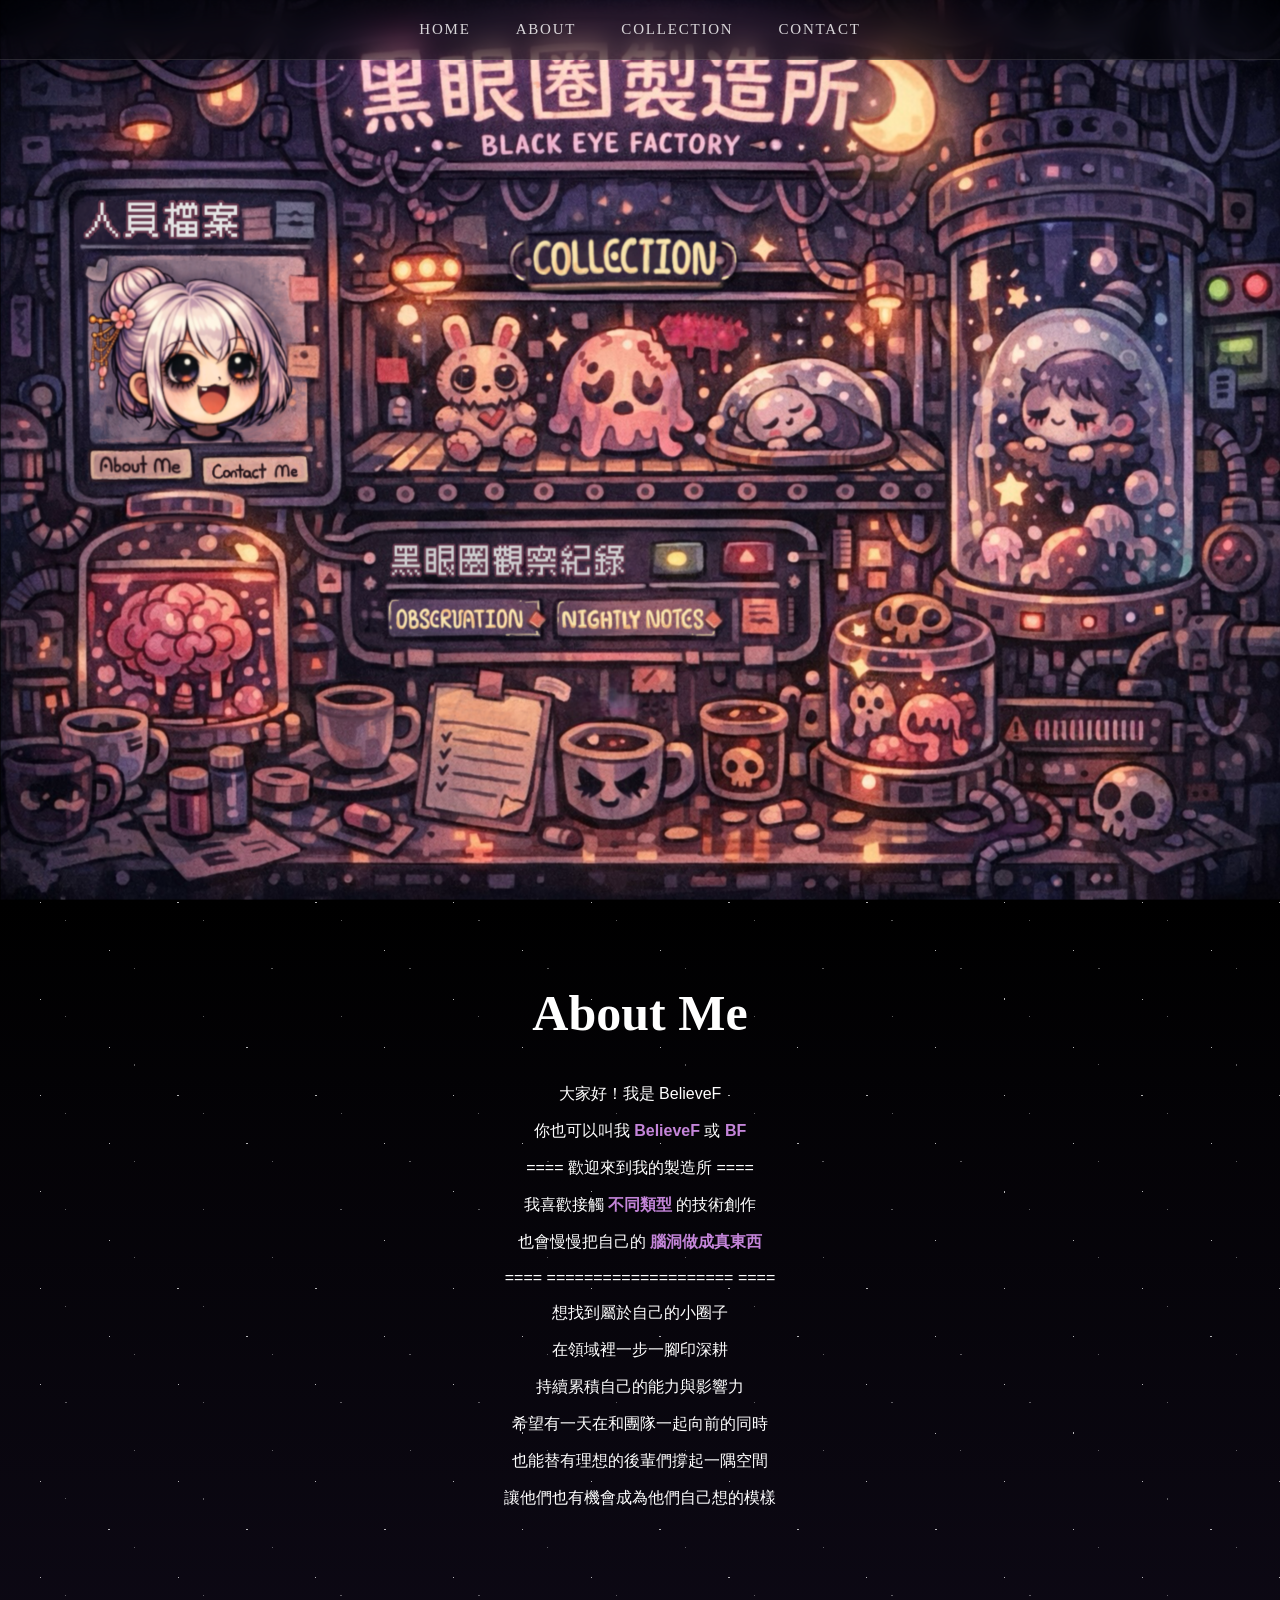
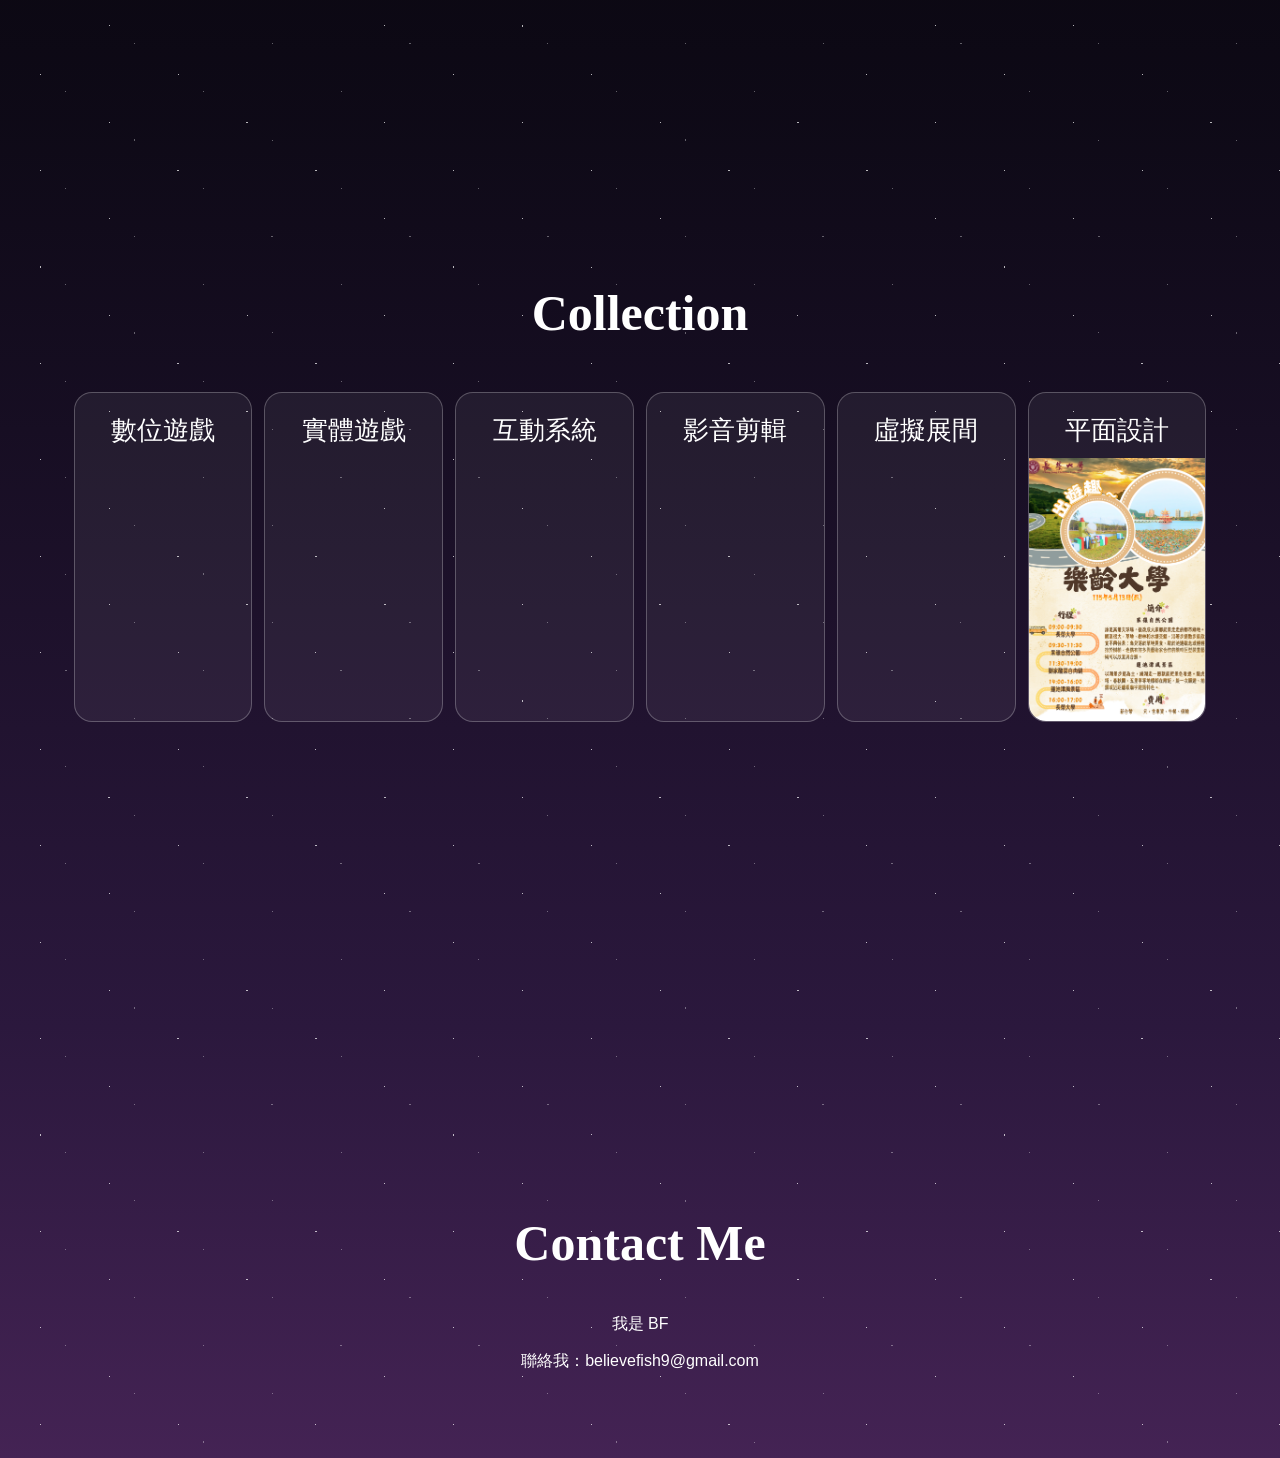
==== commit b62901c4: "編輯星空" ====
--- a/index.html
+++ b/index.html
@@ -102,6 +102,9 @@
         
         <!-- 熱區內容區 -- 上面的熱區點下去，會跳到這裡 -->
         <div class="AllContentArea">
+
+            <div class="StarEffect"></div>
+
             <section id="AboutMe" class="ContentSection">
                 <div class="ContentSectionInner">
                     <center>
--- a/styles.css
+++ b/styles.css
@@ -117,16 +117,74 @@
 
 /* 下面內容區 -- 各要一同設定時 */
 .AllContentArea{
-background: linear-gradient(
-    to bottom,
-    #000000d8 0%,
-    #100b1ae1 38%,
-    #1a1028d1 50%,
-    #2b183d 80%,
-    #442354 100%
-);
+    position: relative;
+    overflow: hidden;
+    background: linear-gradient(
+        to bottom,
+        #000000d8 0%,
+        #100b1ae1 38%,
+        #1a1028d1 50%,
+        #2b183d 80%,
+        #442354 100%
+    );
     padding-top: 5%;
 }
+/* =========================
+   背景移動星星
+========================= */
+.StarEffect{
+    position: absolute;
+    inset: 0;
+    z-index: 0;
+    pointer-events: none;
+    opacity: 10.35;
+    background:
+        repeating-linear-gradient(
+            35deg,
+            transparent 1px,
+            transparent 2px,
+            #000 2px,
+            #000 51px,
+            #000 51px,
+            #000 52px,
+            #000 52px,
+            #000 80px
+        ),
+        repeating-linear-gradient(
+            -35deg,
+            rgba(255,255,255,0.7) 1px,
+            rgba(255,255,255,0.7) 2px,
+            #000 2px,
+            #000 51px,
+            rgba(255,255,255,0.35) 51px,
+            rgba(255,255,255,0.35) 52px,
+            #000 52px,
+            #000 80px
+        );
+    mix-blend-mode: screen;
+    background-size: 200% 200%;
+    animation:
+        StarBackgroundMove 100s linear infinite;
+}
+
+@keyframes StarBackgroundMove{
+    0%{
+        background-position:
+            135% 60%;
+    }
+    100%{
+        background-position:
+            350% -50%;
+    }
+}
+/* 讓文字與作品都在星星上面 */
+.ContentSection{
+    position: relative;
+    z-index: 1;
+}
+
+
+
 /* 下面內容區 -- 每區單獨設定 */
 .ContentSection{
     /*background-color: black;*/
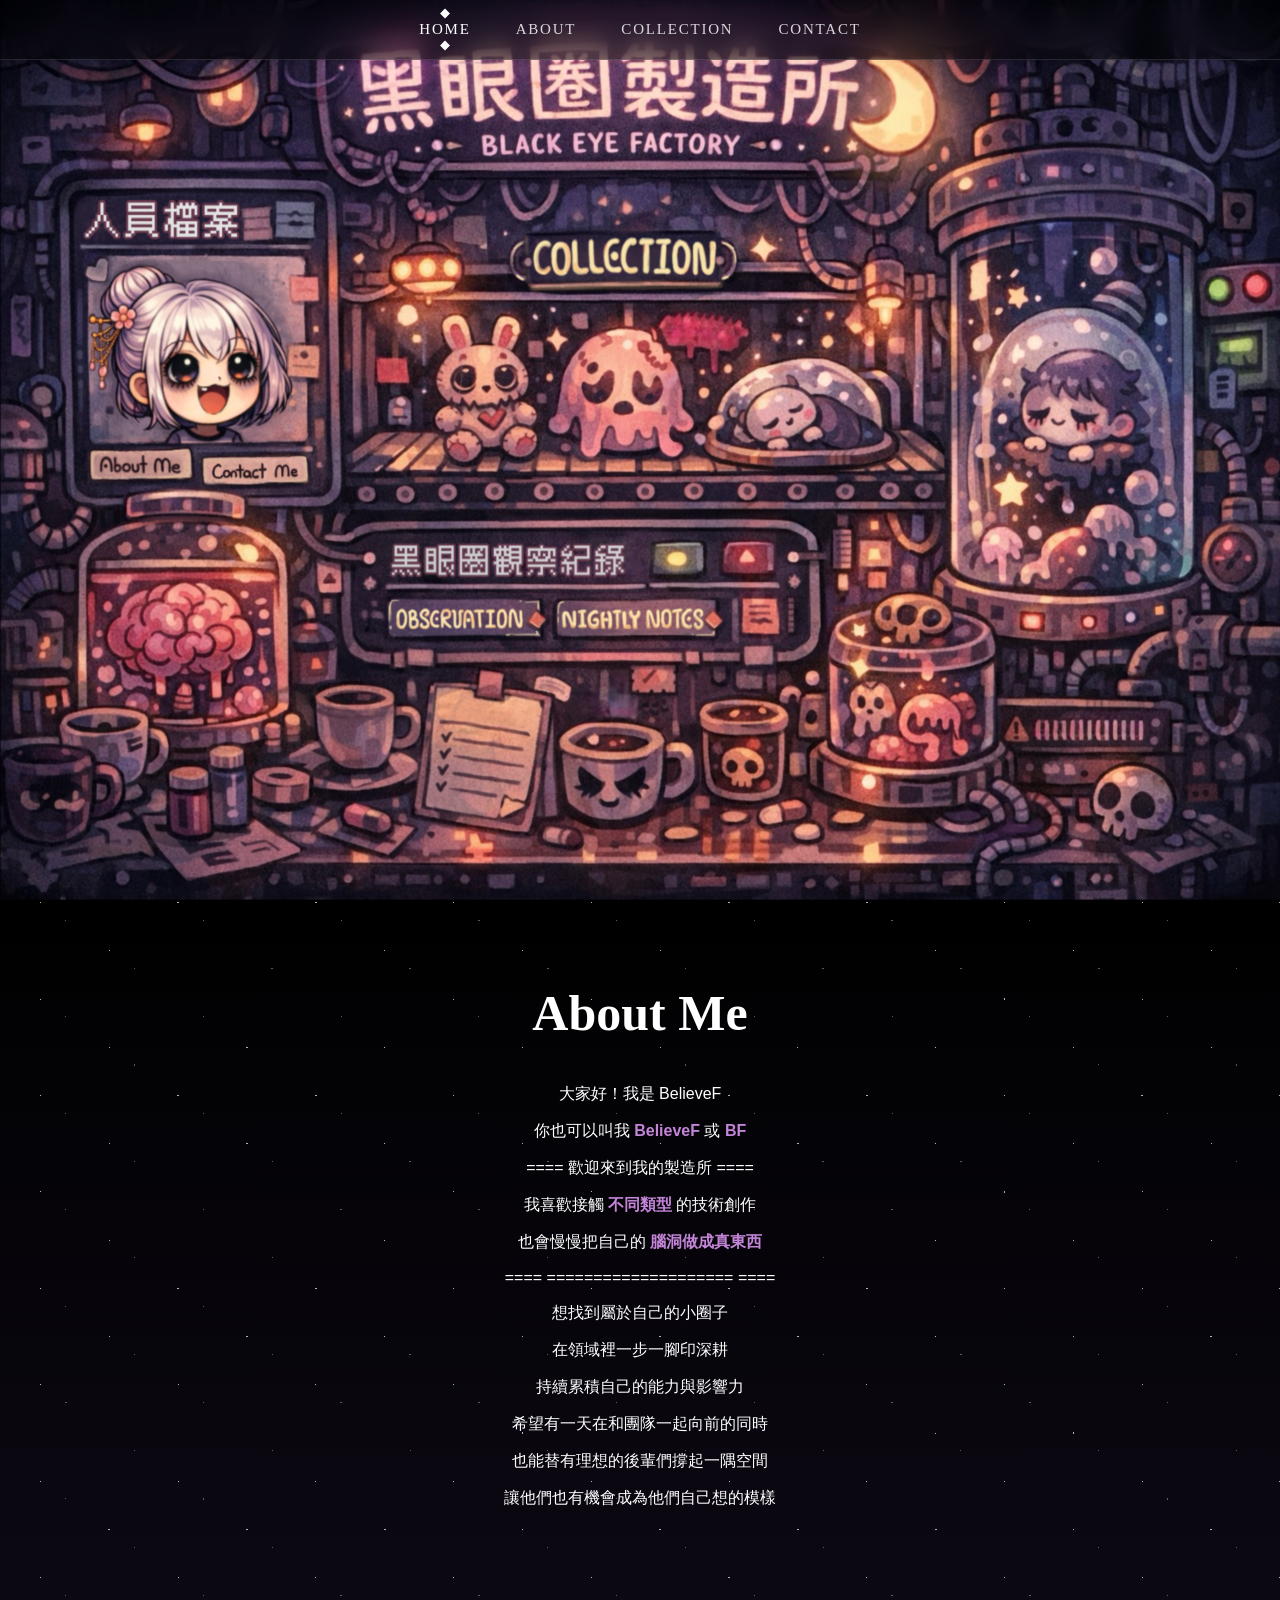
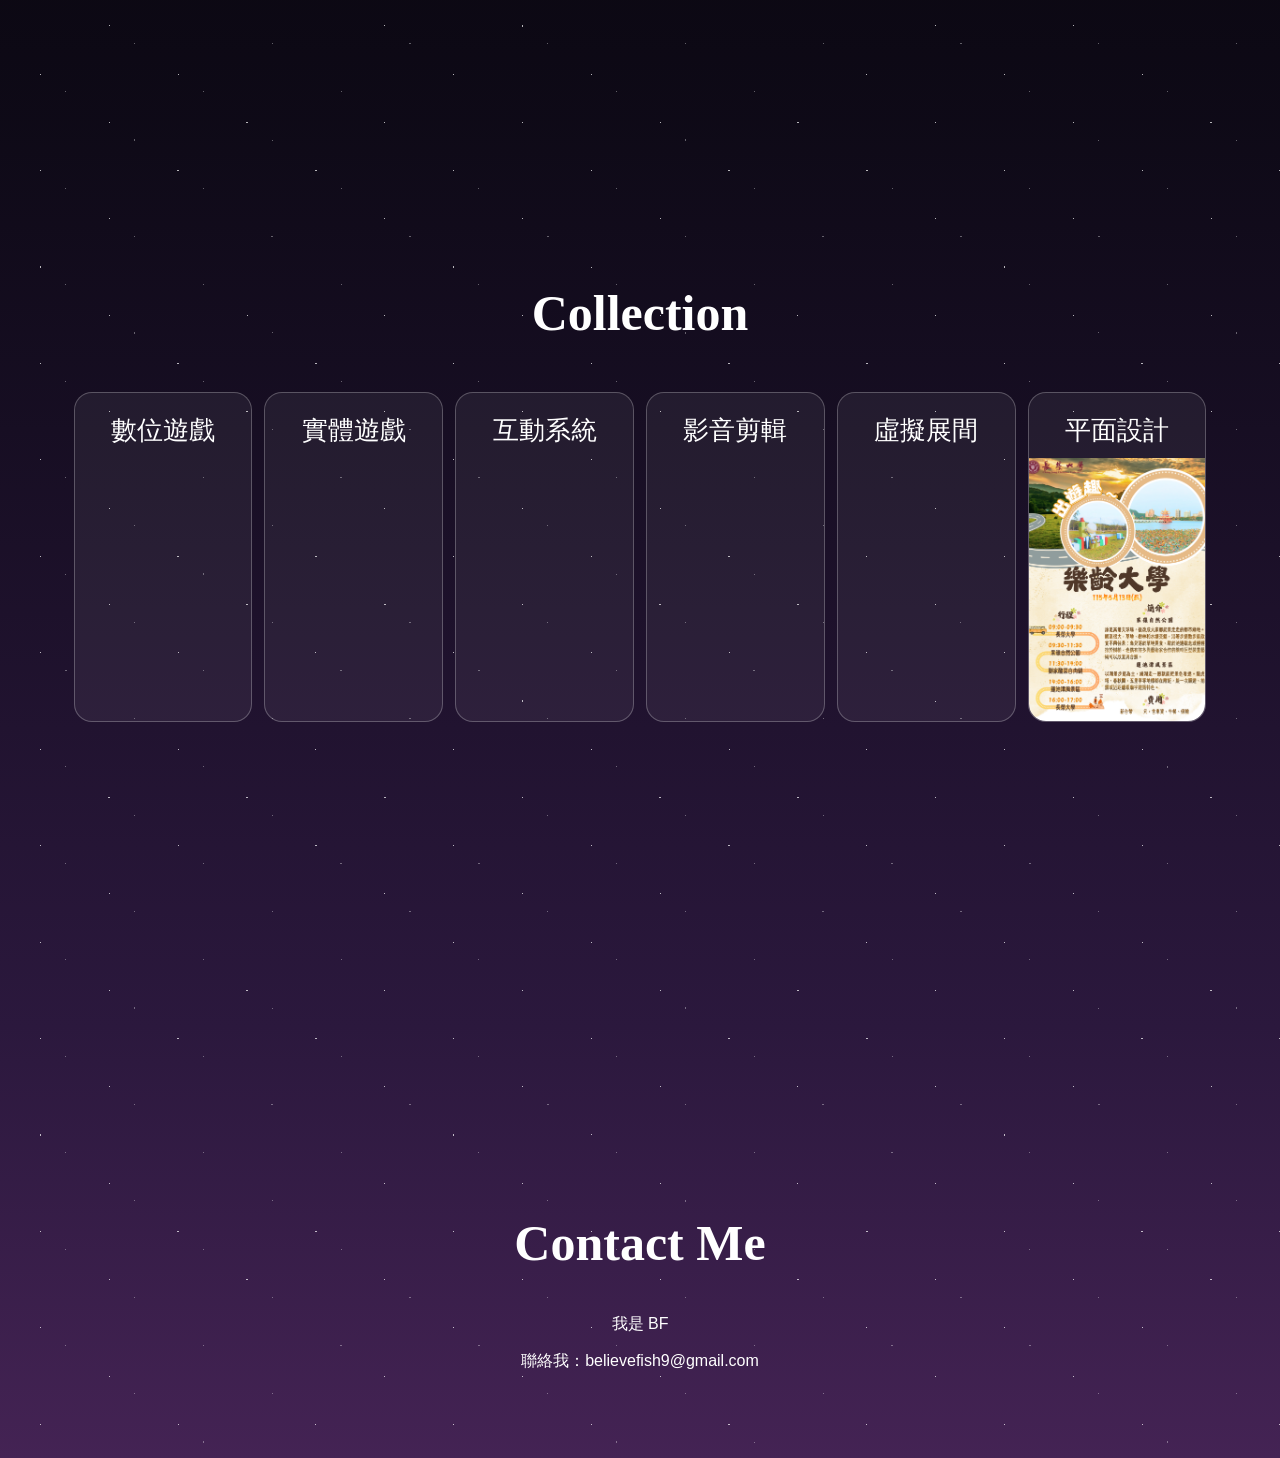
==== commit 38a4dc77: "MD又忘記大小寫差別" ====
--- a/index.html
+++ b/index.html
@@ -279,7 +279,7 @@
         </div>
 
     </main>
-    <script src="Style.js"></script>
+    <script src="style.js"></script>
 </body>
 
 </html>
--- a/styles.css
+++ b/styles.css
@@ -505,6 +505,12 @@
 
 /* 手機 */
 @media (max-width: 800px){
+    /* 手機版首頁稍微拉寬，右側超出的部分裁掉 */
+    .MainBackground,
+    .ButtonLayer{
+        width: 114%;
+        left: -5.4%;
+    }
     .CollectionCards{
         width: 90%;
         max-width: 560px;
@@ -542,6 +548,9 @@
         font-size: 12px;
         letter-spacing: 0.03em;
         white-space: nowrap;
+    }
+    #AboutMe{
+    min-height: 91vh;
     }
     #HeroPage,
     #AboutMe,
